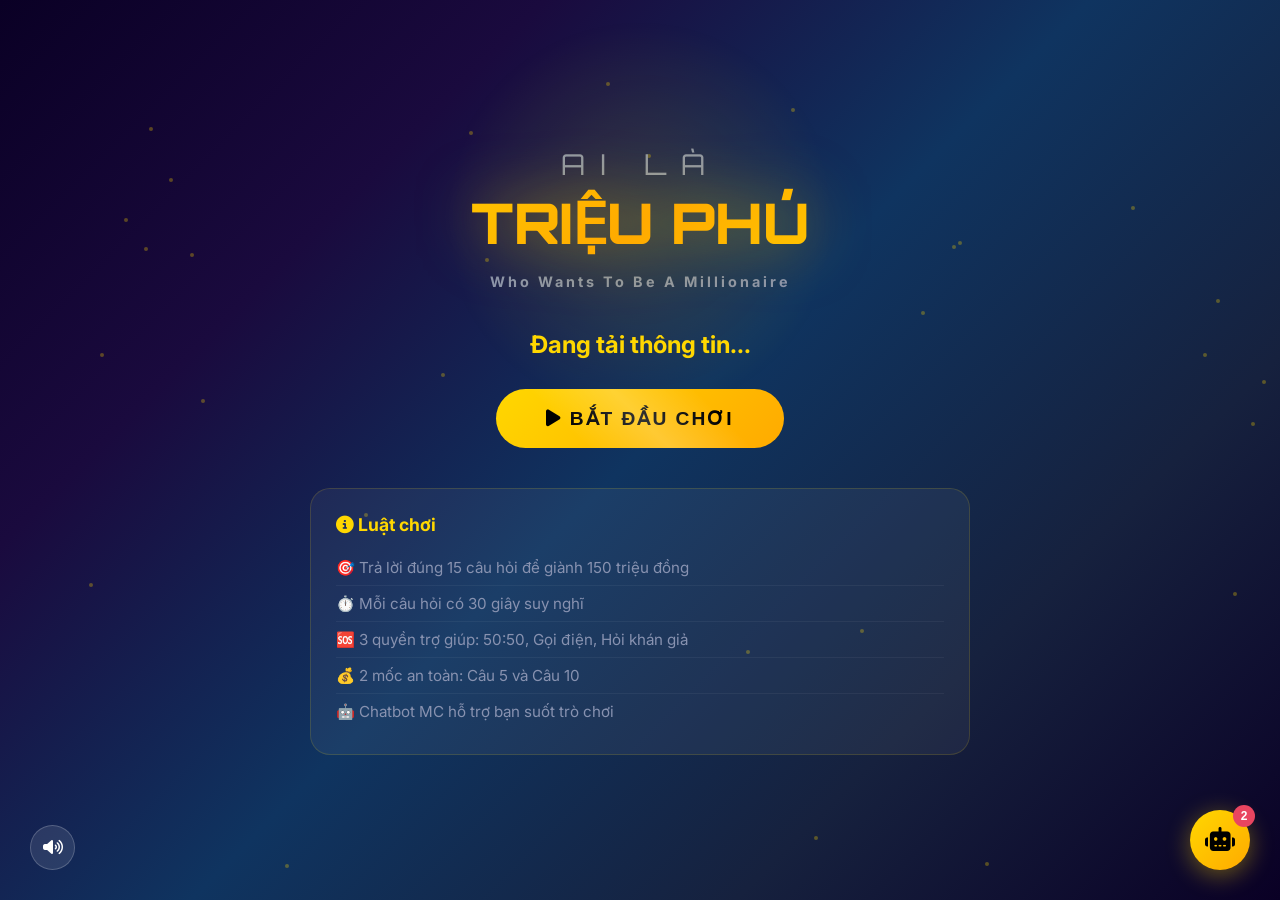
==== templates/index.html @ cd740e98 "update" ====
<!DOCTYPE html>
<html lang="vi">

<head>
    <meta charset="UTF-8">
    <meta name="viewport" content="width=device-width, initial-scale=1.0, user-scalable=no">
    <meta name="description" content="Game Ai Là Triệu Phú - Trò chơi trí tuệ hấp dẫn">
    <meta name="theme-color" content="#1a0a3e">
    <meta name="apple-mobile-web-app-capable" content="yes">
    <meta name="apple-mobile-web-app-status-bar-style" content="black-translucent">
    <title>🎯 Ai Là Triệu Phú</title>
    <link rel="stylesheet" href="/static/css/style.css">
    <link rel="manifest" href="/manifest.json">
    <link
        href="https://fonts.googleapis.com/css2?family=Orbitron:wght@400;700;900&family=Inter:wght@300;400;500;600;700&display=swap"
        rel="stylesheet">
    <link rel="stylesheet" href="https://cdnjs.cloudflare.com/ajax/libs/font-awesome/6.5.1/css/all.min.css">
</head>

<body>
    <!-- MÀN HÌNH CHÀO MỪNG -->
    <div id="welcome-screen" class="screen active">
        <div class="particles" id="particles"></div>
        <div class="welcome-content">
            <div class="logo-container">
                <div class="logo-glow"></div>
                <h1 class="game-title">
                    <span class="title-line">AI LÀ</span>
                    <span class="title-main">TRIỆU PHÚ</span>
                    <span class="title-sub">Who Wants To Be A Millionaire</span>
                </h1>
            </div>
            <div class="player-input">
                <label id="welcome-text" style="font-size: 1.5rem; color: var(--gold); font-weight: bold;">Đang tải thông tin...</label>
                <input type="hidden" id="player-name">
            </div>
            <button id="start-btn" class="btn-primary" onclick="startGame()">
                <i class="fas fa-play"></i> BẮT ĐẦU CHƠI
            </button>
            <div class="rules-preview">
                <h3><i class="fas fa-info-circle"></i> Luật chơi</h3>
                <ul>
                    <li>🎯 Trả lời đúng 15 câu hỏi để giành 150 triệu đồng</li>
                    <li>⏱️ Mỗi câu hỏi có 30 giây suy nghĩ</li>
                    <li>🆘 3 quyền trợ giúp: 50:50, Gọi điện, Hỏi khán giả</li>
                    <li>💰 2 mốc an toàn: Câu 5 và Câu 10</li>
                    <li>🤖 Chatbot MC hỗ trợ bạn suốt trò chơi</li>
                </ul>
            </div>

            <!-- LỊCH SỬ CHƠI -->
            <div id="history-container" class="history-list" style="display:none; margin-top: 20px;">
                <h3 style="color: var(--gold); margin-bottom: 10px; font-size: 1.1rem;"><i class="fas fa-history"></i> Lịch sử chơi gần đây</h3>
                <div class="history-scroll" id="history-items">
                    <!-- Sẽ được điền bằng JS -->
                </div>
            </div>

        </div>
    </div>
    <!-- MÀN HÌNH CHƠI GAME -->
    <div id="game-screen" class="screen">
        <div class="top-bar">
            <div class="player-info" style="gap:15px;">
                <i class="fas fa-user-astronaut"></i>
                <span id="display-name">Người chơi</span>
                <button onclick="doLogout()" title="Đăng xuất" style="background:rgba(233,69,96,0.15);border:1px solid rgba(233,69,96,0.4);color:#ff8a9b;border-radius:20px;padding:5px 12px;cursor:pointer;font-size:0.8em;transition:0.3s;" onmouseover="this.style.background='rgba(233,69,96,0.3)'" onmouseout="this.style.background='rgba(233,69,96,0.15)'">
                    <i class="fas fa-sign-out-alt"></i> Thoát
                </button>
            </div>
            <div class="timer-container">
                <div class="timer-ring">
                    <svg viewBox="0 0 100 100">
                        <circle class="timer-bg" cx="50" cy="50" r="45"></circle>
                        <circle class="timer-progress" id="timer-circle" cx="50" cy="50" r="45"></circle>
                    </svg>
                    <span class="timer-text" id="timer-text">30</span>
                </div>
            </div>
            <div class="current-money"><i class="fas fa-coins"></i><span id="current-prize">0 đ</span></div>
        </div>
        <div class="game-main">
            <div class="question-area">
                <div class="question-header"
                    style="display: flex; justify-content: space-between; align-items: center; margin-bottom: 15px;">
                    <div class="question-number" id="question-number" style="margin-bottom: 0;">Câu hỏi 1/15</div>
                    <button id="translate-btn" onclick="translateQuestion('English')"
                        style="background: rgba(255,255,255,0.1); color: #fff; border: 1px solid #4ecdc4; border-radius: 20px; padding: 5px 12px; cursor: pointer; display: flex; align-items: center; gap: 5px; font-size: 0.9em; transition: 0.3s;"
                        onmouseover="this.style.background='rgba(78,205,196,0.3)'"
                        onmouseout="this.style.background='rgba(255,255,255,0.1)'"><i class="fas fa-language"></i> Dịch
                        T.Anh</button>
                </div>
                <div class="question-box" id="question-box">
                    <p id="question-text">Đang tải...</p>
                </div>
                <div class="answers-grid">
                    <button class="answer-btn" id="answer-0" onclick="selectAnswer(0)"><span
                            class="answer-letter">A</span><span class="answer-text" id="text-0">Đáp án A</span></button>
                    <button class="answer-btn" id="answer-1" onclick="selectAnswer(1)"><span
                            class="answer-letter">B</span><span class="answer-text" id="text-1">Đáp án B</span></button>
                    <button class="answer-btn" id="answer-2" onclick="selectAnswer(2)"><span
                            class="answer-letter">C</span><span class="answer-text" id="text-2">Đáp án C</span></button>
                    <button class="answer-btn" id="answer-3" onclick="selectAnswer(3)"><span
                            class="answer-letter">D</span><span class="answer-text" id="text-3">Đáp án D</span></button>
                </div>
            </div>
            <div class="sidebar">
                <div class="lifelines">
                    <h3><i class="fas fa-life-ring"></i> Trợ giúp</h3>
                    <div class="lifeline-buttons">
                        <button class="lifeline-btn" id="lifeline-5050" onclick="useLifeline('5050')"><i
                                class="fas fa-scissors"></i><span>50:50</span></button>
                        <button class="lifeline-btn" id="lifeline-phone" onclick="useLifeline('phone')"><i
                                class="fas fa-phone"></i><span>Gọi ĐT</span></button>
                        <button class="lifeline-btn" id="lifeline-audience" onclick="useLifeline('audience')"><i
                                class="fas fa-users"></i><span>Khán giả</span></button>
                    </div>
                </div>
                <div class="money-ladder">
                    <h3><i class="fas fa-trophy"></i> Bảng tiền</h3>
                    <ul id="money-list"></ul>
                </div>
                <button class="btn-stop" id="stop-btn" onclick="stopGame()"><i class="fas fa-hand"></i> Dừng cuộc
                    chơi</button>
            </div>
        </div>
    </div>
    <!-- MODAL TRỢ GIÚP -->
    <div class="modal-overlay" id="modal-overlay">
        <div class="modal" id="lifeline-modal">
            <div class="modal-header">
                <h2 id="modal-title">Kết quả trợ giúp</h2><button class="modal-close" onclick="closeModal()"><i
                        class="fas fa-times"></i></button>
            </div>
            <div class="modal-body" id="modal-body"></div>
            <button class="btn-primary modal-ok" onclick="closeModal()"><i class="fas fa-check"></i> Đã hiểu</button>
        </div>
    </div>
    <!-- MÀN HÌNH KẾT QUẢ -->
    <div id="result-screen" class="screen">
        <div class="result-content">
            <div class="result-icon" id="result-icon">🏆</div>
            <h1 class="result-title" id="result-title">Chúc mừng!</h1>
            <div class="result-details">
                <p id="result-message">Bạn đã chiến thắng!</p>
                <div class="result-prize" id="result-prize"><span class="prize-label">Số tiền nhận được:</span><span
                        class="prize-amount" id="prize-amount">0 đ</span></div>
                <div class="result-stats">
                    <div class="stat"><i class="fas fa-check-circle"></i><span id="correct-count">0</span><label>Câu
                            đúng</label></div>
                    <div class="stat"><i class="fas fa-clock"></i><span id="total-time">0s</span><label>Thời
                            gian</label></div>
                </div>
            </div>
            <button class="btn-primary" onclick="resetGame()"><i class="fas fa-redo"></i> Chơi lại</button>
        </div>
    </div>
    <!-- CHATBOT -->
    <button class="chatbot-toggle" id="chatbot-toggle" onclick="toggleChatbot()"><i class="fas fa-robot"></i><span
            class="chat-badge" id="chat-badge" style="display:none">1</span></button>
    <div class="chatbot-window" id="chatbot-window">
        <div class="chatbot-header">
            <div class="chatbot-info">
                <div class="chatbot-avatar">🤖</div>
                <div>
                    <h4>MC Trợ Lý</h4><span class="chatbot-status">Online</span>
                </div>
            </div>
            <button class="chatbot-close" onclick="toggleChatbot()"><i class="fas fa-minus"></i></button>
        </div>
        <div class="chatbot-messages" id="chatbot-messages"></div>
        <div class="chatbot-input">
            <input type="text" id="chat-input" placeholder="Nhắn tin với MC..."
                onkeypress="if(event.key==='Enter') sendChat()">
            <button onclick="sendChat()"><i class="fas fa-paper-plane"></i></button>
        </div>
    </div>
    <button class="sound-toggle" id="sound-toggle" onclick="toggleSound()"><i class="fas fa-volume-up"
            id="sound-icon"></i></button>
    <script src="/static/js/game.js"></script>
    <script>
        // Tự động lấy tên người dùng đã đăng nhập từ session
        fetch('/api/auth/me')
            .then(r => r.json())
            .then(d => {
                if (!d.logged_in) { window.location.href = '/auth'; return; }
                const nameInput = document.getElementById('player-name');
                const welcomeText = document.getElementById('welcome-text');
                if (nameInput && welcomeText) {
                    nameInput.value = d.display_name;
                    welcomeText.innerText = "Chào mừng, " + d.display_name + "!";
                    playerName = d.display_name;
                }
                
                // Lấy lịch sử
                loadHistory();
            });

        async function loadHistory() {
            try {
                const r = await fetch('/api/game/history');
                const d = await r.json();
                if (d.success && d.history && d.history.length > 0) {
                    const container = document.getElementById('history-container');
                    const itemsList = document.getElementById('history-items');
                    container.style.display = 'block';
                    itemsList.innerHTML = d.history.map(h => `
                        <div class="history-item ${h.result}">
                            <div class="h-main">
                                <span class="h-result">${h.result === 'win' ? '🏆 THẮNG' : '❌ THUA'}</span>
                                <span class="h-prize">${h.score.toLocaleString()} đ</span>
                            </div>
                            <div class="h-meta">
                                <span>${h.duration_sec}s</span>
                                <span>${new Date(h.played_at).toLocaleDateString('vi-VN')}</span>
                            </div>
                        </div>
                    `).join('');
                }
            } catch (e) {
                console.error("Lỗi lấy lịch sử:", e);
            }
        }


        // Đăng xuất
        async function doLogout() {
            if (!confirm('Bạn muốn đăng xuất khỏi game?')) return;
            await fetch('/api/auth/logout', { method: 'POST' });
            window.location.href = '/auth';
        }
    </script>
</body>

</html>
---- static/css/style.css ----
/* ==========================================
   AI LÀ TRIỆU PHÚ - GAME SHOW
   File CSS: Quản lý giao diện toàn bộ game
   ========================================== */

/* === BIẾN CSS TOÀN CỤC === */
/* Định nghĩa màu sắc và kích thước dùng lại nhiều lần */
:root {
    /* Màu chính của game */
    --primary: #1a0a3e;          /* Tím đậm - nền chính */
    --primary-light: #2d1b69;    /* Tím nhạt hơn */
    --secondary: #0f3460;        /* Xanh navy */
    --accent: #e94560;           /* Đỏ cam - nhấn mạnh */
    --gold: #ffd700;             /* Vàng gold */
    --gold-dark: #b8860b;        /* Vàng đậm */
    
    /* Màu đáp án */
    --correct: #00c853;          /* Xanh lá - đáp án đúng */
    --wrong: #ff1744;            /* Đỏ - đáp án sai */
    --selected: #2196f3;         /* Xanh dương - đang chọn */
    
    /* Màu nền gradient */
    --bg-gradient: linear-gradient(135deg, #0a0025 0%, #1a0a3e 25%, #0f3460 50%, #16213e 75%, #0a0025 100%);
    
    /* Màu văn bản */
    --text: #ffffff;             /* Trắng */
    --text-dim: #8892b0;          /* Xám nhạt */
    --text-gold: #ffd700;        /* Vàng */
    
    /* Hiệu ứng glow (phát sáng) */
    --glow-blue: 0 0 20px rgba(33, 150, 243, 0.5);
    --glow-gold: 0 0 20px rgba(255, 215, 0, 0.5);
    --glow-green: 0 0 20px rgba(0, 200, 83, 0.5);
    --glow-red: 0 0 20px rgba(255, 23, 68, 0.5);
    
    /* Bo tròn góc */
    --radius: 12px;
    --radius-lg: 20px;
    --radius-full: 50px;
}

/* === RESET MẶC ĐỊNH === */
/* Xóa margin, padding mặc định của trình duyệt */
* {
    margin: 0;
    padding: 0;
    box-sizing: border-box; /* Kích thước tính cả padding + border */
}

/* === BODY - NỀN TRANG === */
body {
    font-family: 'Inter', sans-serif; /* Font chữ chính */
    background: var(--bg-gradient);   /* Nền gradient */
    color: var(--text);                /* Màu chữ trắng */
    min-height: 100vh;                /* Chiều cao tối thiểu = màn hình */
    overflow-x: hidden;               /* Ẩn thanh cuộn ngang */
    position: relative;
}

/* === QUẢN LÝ MÀN HÌNH === */
/* Mỗi "screen" là 1 trang riêng biệt */
.screen {
    display: none;           /* Mặc định ẩn tất cả */
    min-height: 100vh;       /* Chiều cao = màn hình */
    position: relative;
}

/* Chỉ screen có class "active" mới hiện */
.screen.active {
    display: flex;
    flex-direction: column;
    align-items: center;
    justify-content: center;
    animation: fadeIn 0.5s ease; /* Hiệu ứng hiện dần */
}

/* Hiệu ứng "hiện dần" */
@keyframes fadeIn {
    from { opacity: 0; transform: translateY(20px); }
    to { opacity: 1; transform: translateY(0); }
}

/* ==========================================
   MÀN HÌNH CHÀO MỪNG (Welcome Screen)
   ========================================== */

/* Hiệu ứng hạt bay ở nền */
.particles {
    position: fixed;
    top: 0; left: 0;
    width: 100%; height: 100%;
    pointer-events: none; /* Không chặn click */
    z-index: 0;
}

/* Mỗi hạt bay */
.particle {
    position: absolute;
    width: 4px; height: 4px;
    background: var(--gold);
    border-radius: 50%;        /* Hình tròn */
    animation: float 6s infinite ease-in-out;
    opacity: 0.3;
}

/* Hiệu ứng bay lên */
@keyframes float {
    0%, 100% { transform: translateY(0) rotate(0deg); opacity: 0.3; }
    50% { transform: translateY(-100px) rotate(180deg); opacity: 0.8; }
}

/* Nội dung trang chào mừng */
.welcome-content {
    text-align: center;
    position: relative;
    z-index: 1;
    padding: 20px;
    max-width: 700px;
    width: 100%;
}

/* Vùng chứa logo */
.logo-container {
    position: relative;
    margin-bottom: 40px;
}

/* Hiệu ứng phát sáng sau logo */
.logo-glow {
    position: absolute;
    top: 50%; left: 50%;
    transform: translate(-50%, -50%);
    width: 400px; height: 400px;
    background: radial-gradient(circle, rgba(255,215,0,0.15) 0%, transparent 70%);
    border-radius: 50%;
    animation: pulse 3s ease-in-out infinite; /* Nhấp nháy */
    pointer-events: none;
}

/* Hiệu ứng nhấp nháy */
@keyframes pulse {
    0%, 100% { transform: translate(-50%, -50%) scale(1); opacity: 0.5; }
    50% { transform: translate(-50%, -50%) scale(1.2); opacity: 1; }
}

/* Tiêu đề game */
.game-title {
    display: flex;
    flex-direction: column;
    gap: 5px;
}

.title-line {
    font-family: 'Orbitron', sans-serif; /* Font sci-fi */
    font-size: 1.8rem;
    font-weight: 400;
    letter-spacing: 15px;
    color: var(--text-dim);
    text-transform: uppercase;
}

.title-main {
    font-family: 'Orbitron', sans-serif;
    font-size: 3.5rem;
    font-weight: 900;
    /* Chữ gradient vàng */
    background: linear-gradient(135deg, #ffd700, #ffaa00, #ffd700);
    -webkit-background-clip: text;
    -webkit-text-fill-color: transparent;
    background-clip: text;
    /* Hiệu ứng phát sáng chữ */
    filter: drop-shadow(0 0 30px rgba(255,215,0,0.5));
    animation: titleGlow 2s ease-in-out infinite alternate;
}

@keyframes titleGlow {
    from { filter: drop-shadow(0 0 20px rgba(255,215,0,0.3)); }
    to { filter: drop-shadow(0 0 40px rgba(255,215,0,0.7)); }
}

.title-sub {
    font-size: 0.9rem;
    color: var(--text-dim);
    letter-spacing: 3px;
    margin-top: 10px;
}

/* Ô nhập tên */
.player-input {
    margin: 30px 0;
}

.player-input label {
    display: block;
    margin-bottom: 10px;
    font-size: 1.1rem;
    color: var(--text-dim);
}

.player-input input {
    width: 100%;
    max-width: 400px;
    padding: 15px 25px;
    border: 2px solid rgba(255,215,0,0.3);
    border-radius: var(--radius-full);
    background: rgba(255,255,255,0.05);
    color: var(--text);
    font-size: 1.1rem;
    text-align: center;
    outline: none;
    transition: all 0.3s ease;
}

/* Khi click vào ô nhập */
.player-input input:focus {
    border-color: var(--gold);
    box-shadow: var(--glow-gold);
    background: rgba(255,255,255,0.1);
}

/* === NÚT CHÍNH (Primary Button) === */
.btn-primary {
    padding: 18px 50px;
    font-size: 1.2rem;
    font-weight: 700;
    color: #000;
    background: linear-gradient(135deg, var(--gold), #ffaa00);
    border: none;
    border-radius: var(--radius-full);
    cursor: pointer;
    transition: all 0.3s ease;
    text-transform: uppercase;
    letter-spacing: 2px;
    position: relative;
    overflow: hidden;
}

.btn-primary:hover {
    transform: translateY(-3px);     /* Nhấc lên */
    box-shadow: 0 10px 40px rgba(255,215,0,0.4);
}

.btn-primary:active {
    transform: translateY(-1px);    /* Nhấn xuống nhẹ */
}

/* Hiệu ứng sáng lướt qua nút */
.btn-primary::after {
    content: '';
    position: absolute;
    top: -50%; left: -50%;
    width: 200%; height: 200%;
    background: linear-gradient(transparent, rgba(255,255,255,0.2), transparent);
    transform: rotate(45deg);
    animation: shine 3s ease-in-out infinite;
}

@keyframes shine {
    0% { transform: translateX(-100%) rotate(45deg); }
    100% { transform: translateX(100%) rotate(45deg); }
}

/* Hướng dẫn chơi */
.rules-preview {
    margin-top: 40px;
    padding: 25px;
    background: rgba(255,255,255,0.05);
    border-radius: var(--radius-lg);
    border: 1px solid rgba(255,215,0,0.15);
    text-align: left;
}

.rules-preview h3 {
    color: var(--gold);
    margin-bottom: 15px;
    font-size: 1.1rem;
}

.rules-preview ul {
    list-style: none;
}

.rules-preview li {
    padding: 8px 0;
    color: var(--text-dim);
    font-size: 0.95rem;
    border-bottom: 1px solid rgba(255,255,255,0.05);
}

.rules-preview li:last-child {
    border-bottom: none;
}

/* ==========================================
   MÀN HÌNH CHƠI GAME (Game Screen)
   ========================================== */

#game-screen.active {
    justify-content: flex-start;
}

/* === THANH TRÊN CÙNG === */
.top-bar {
    width: 100%;
    padding: 15px 30px;
    display: flex;
    justify-content: space-between;
    align-items: center;
    background: rgba(0,0,0,0.3);
    backdrop-filter: blur(10px);     /* Hiệu ứng mờ nền */
    border-bottom: 1px solid rgba(255,215,0,0.1);
    z-index: 10;
}

/* Thông tin người chơi */
.player-info {
    display: flex;
    align-items: center;
    gap: 10px;
    font-size: 1rem;
    color: var(--gold);
}

.player-info i {
    font-size: 1.4rem;
}

/* === ĐỒNG HỒ ĐẾM NGƯỢC === */
.timer-container {
    position: relative;
}

.timer-ring {
    width: 70px; height: 70px;
    position: relative;
}

.timer-ring svg {
    width: 100%; height: 100%;
    transform: rotate(-90deg);  /* Xoay để bắt đầu từ trên cùng */
}

/* Vòng tròn nền */
.timer-bg {
    fill: none;
    stroke: rgba(255,255,255,0.1);
    stroke-width: 4;
}

/* Vòng tròn đếm ngược - sẽ được điều khiển bằng JS */
.timer-progress {
    fill: none;
    stroke: var(--gold);
    stroke-width: 4;
    stroke-linecap: round;
    /* Tổng chu vi = 2 * PI * r = 2 * 3.14 * 45 ≈ 283 */
    stroke-dasharray: 283;
    stroke-dashoffset: 0;
    transition: stroke-dashoffset 1s linear, stroke 0.3s;
}

/* Đổi màu khi sắp hết giờ */
.timer-progress.warning {
    stroke: #ff9800;   /* Cam */
}

.timer-progress.danger {
    stroke: var(--wrong); /* Đỏ */
    animation: timerPulse 0.5s ease-in-out infinite;
}

@keyframes timerPulse {
    0%, 100% { opacity: 1; }
    50% { opacity: 0.5; }
}

/* Số giây hiển thị ở giữa vòng tròn */
.timer-text {
    position: absolute;
    top: 50%; left: 50%;
    transform: translate(-50%, -50%);
    font-family: 'Orbitron', sans-serif;
    font-size: 1.3rem;
    font-weight: 700;
    color: var(--text);
}

/* Tiền hiện tại */
.current-money {
    display: flex;
    align-items: center;
    gap: 8px;
    font-size: 1.1rem;
    font-weight: 700;
    color: var(--gold);
    padding: 8px 20px;
    background: rgba(255,215,0,0.1);
    border-radius: var(--radius-full);
    border: 1px solid rgba(255,215,0,0.3);
}

/* === PHẦN CHÍNH GAME === */
.game-main {
    display: flex;
    width: 100%;
    flex: 1;
    padding: 20px;
    gap: 20px;
    max-width: 1400px;
    margin: 0 auto;
}

/* === VÙNG CÂU HỎI === */
.question-area {
    flex: 1;
    display: flex;
    flex-direction: column;
    gap: 20px;
}

/* Số câu hỏi */
.question-number {
    text-align: center;
    font-family: 'Orbitron', sans-serif;
    font-size: 1rem;
    color: var(--gold);
    letter-spacing: 3px;
    text-transform: uppercase;
}

/* Hộp câu hỏi - Hình lục giác kéo dài */
.question-box {
    background: linear-gradient(135deg, rgba(26,10,62,0.9), rgba(15,52,96,0.9));
    border: 2px solid rgba(255,215,0,0.3);
    border-radius: var(--radius-lg);
    padding: 30px 40px;
    text-align: center;
    position: relative;
    overflow: hidden;
    min-height: 120px;
    display: flex;
    align-items: center;
    justify-content: center;
}

/* Đường sáng ở viền */
.question-box::before {
    content: '';
    position: absolute;
    top: 0; left: 0;
    width: 100%; height: 100%;
    background: linear-gradient(90deg, transparent, rgba(255,215,0,0.05), transparent);
    animation: scanLine 3s linear infinite;
}

@keyframes scanLine {
    0% { transform: translateX(-100%); }
    100% { transform: translateX(100%); }
}

#question-text {
    font-size: 1.3rem;
    line-height: 1.6;
    font-weight: 500;
    z-index: 1;
    position: relative;
}

/* === LƯỚI ĐÁP ÁN (2x2) === */
.answers-grid {
    display: grid;
    grid-template-columns: 1fr 1fr; /* 2 cột bằng nhau */
    gap: 15px;
    margin-top: 10px;
}

/* Mỗi nút đáp án */
.answer-btn {
    display: flex;
    align-items: center;
    gap: 15px;
    padding: 18px 25px;
    border: 2px solid rgba(255,255,255,0.15);
    border-radius: var(--radius);
    background: linear-gradient(135deg, rgba(26,10,62,0.8), rgba(15,52,96,0.6));
    color: var(--text);
    font-size: 1.05rem;
    cursor: pointer;
    transition: all 0.3s ease;
    position: relative;
    overflow: hidden;
    text-align: left;
}

/* Khi hover = di chuột lên */
.answer-btn:hover:not(.disabled):not(.correct):not(.wrong):not(.selected) {
    border-color: var(--gold);
    background: linear-gradient(135deg, rgba(255,215,0,0.1), rgba(255,170,0,0.05));
    transform: translateX(5px);  /* Nhích sang phải */
    box-shadow: var(--glow-gold);
}

/* Chữ cái đáp án (A, B, C, D) */
.answer-letter {
    width: 40px; height: 40px;
    display: flex;
    align-items: center;
    justify-content: center;
    background: linear-gradient(135deg, var(--gold), var(--gold-dark));
    color: #000;
    font-weight: 900;
    font-size: 1.1rem;
    border-radius: 50%;         /* Hình tròn */
    flex-shrink: 0;
}

.answer-text {
    flex: 1;
}

/* Đáp án đang được chọn (xanh dương) */
.answer-btn.selected {
    border-color: var(--selected);
    background: linear-gradient(135deg, rgba(33,150,243,0.3), rgba(33,150,243,0.1));
    box-shadow: var(--glow-blue);
    animation: selectedPulse 1s ease-in-out infinite;
}

@keyframes selectedPulse {
    0%, 100% { box-shadow: 0 0 20px rgba(33,150,243,0.3); }
    50% { box-shadow: 0 0 40px rgba(33,150,243,0.6); }
}

/* Đáp án đúng (xanh lá) */
.answer-btn.correct {
    border-color: var(--correct);
    background: linear-gradient(135deg, rgba(0,200,83,0.3), rgba(0,200,83,0.1));
    box-shadow: var(--glow-green);
    animation: correctFlash 0.5s ease-in-out 3;
}

@keyframes correctFlash {
    0%, 100% { opacity: 1; }
    50% { opacity: 0.7; }
}

/* Đáp án sai (đỏ) */
.answer-btn.wrong {
    border-color: var(--wrong);
    background: linear-gradient(135deg, rgba(255,23,68,0.3), rgba(255,23,68,0.1));
    box-shadow: var(--glow-red);
}

/* Đáp án bị vô hiệu hóa (50:50) */
.answer-btn.disabled {
    opacity: 0.2;
    cursor: not-allowed;
    pointer-events: none;
}

/* === THANH BÊN (Sidebar) === */
.sidebar {
    width: 280px;
    display: flex;
    flex-direction: column;
    gap: 15px;
    flex-shrink: 0;
}

/* Quyền trợ giúp */
.lifelines h3, .money-ladder h3 {
    color: var(--gold);
    font-size: 0.95rem;
    margin-bottom: 10px;
    display: flex;
    align-items: center;
    gap: 8px;
}

.lifeline-buttons {
    display: flex;
    gap: 8px;
}

/* Mỗi nút trợ giúp */
.lifeline-btn {
    flex: 1;
    padding: 12px 8px;
    border: 2px solid rgba(255,215,0,0.3);
    border-radius: var(--radius);
    background: rgba(255,215,0,0.05);
    color: var(--gold);
    cursor: pointer;
    transition: all 0.3s ease;
    display: flex;
    flex-direction: column;
    align-items: center;
    gap: 5px;
    font-size: 0.75rem;
}

.lifeline-btn i {
    font-size: 1.3rem;
}

.lifeline-btn:hover:not(.used) {
    background: rgba(255,215,0,0.15);
    transform: translateY(-2px);
    box-shadow: var(--glow-gold);
}

/* Khi đã dùng trợ giúp */
.lifeline-btn.used {
    opacity: 0.3;
    cursor: not-allowed;
    border-color: rgba(255,255,255,0.1);
    color: var(--text-dim);
    text-decoration: line-through;
}

/* === BẢNG TIỀN THƯỞNG === */
.money-ladder {
    background: rgba(0,0,0,0.3);
    border-radius: var(--radius);
    padding: 15px;
    border: 1px solid rgba(255,215,0,0.1);
    flex: 1;
    overflow-y: auto;
}

.money-ladder ul {
    list-style: none;
    display: flex;
    flex-direction: column-reverse; /* Đảo ngược, tiền ít ở dưới */
}

.money-ladder li {
    padding: 6px 12px;
    display: flex;
    justify-content: space-between;
    border-radius: 6px;
    font-size: 0.85rem;
    transition: all 0.3s ease;
    color: var(--text-dim);
}

/* Câu hỏi hiện tại - đang chơi */
.money-ladder li.current {
    background: linear-gradient(90deg, rgba(255,215,0,0.2), transparent);
    color: var(--gold);
    font-weight: 700;
    border: 1px solid rgba(255,215,0,0.3);
    animation: currentPulse 2s ease-in-out infinite;
}

@keyframes currentPulse {
    0%, 100% { box-shadow: 0 0 10px rgba(255,215,0,0.1); }
    50% { box-shadow: 0 0 20px rgba(255,215,0,0.3); }
}

/* Câu hỏi đã trả lời đúng */
.money-ladder li.passed {
    color: var(--correct);
    opacity: 0.7;
}

/* Mốc an toàn (câu 5 và câu 10) */
.money-ladder li.milestone {
    color: var(--gold);
    font-weight: 600;
    border-left: 3px solid var(--gold);
}

.money-ladder li .level-num {
    font-weight: 600;
    min-width: 35px;
}

/* Nút dừng cuộc chơi */
.btn-stop {
    padding: 12px;
    border: 2px solid rgba(233,69,96,0.5);
    border-radius: var(--radius);
    background: rgba(233,69,96,0.1);
    color: var(--accent);
    font-size: 0.95rem;
    font-weight: 600;
    cursor: pointer;
    transition: all 0.3s ease;
}

.btn-stop:hover {
    background: rgba(233,69,96,0.2);
    box-shadow: 0 0 20px rgba(233,69,96,0.3);
}

/* ==========================================
   MODAL - POPUP TRỢ GIÚP
   ========================================== */

/* Lớp phủ mờ nền */
.modal-overlay {
    display: none;
    position: fixed;
    top: 0; left: 0;
    width: 100%; height: 100%;
    background: rgba(0,0,0,0.7);
    backdrop-filter: blur(5px);
    z-index: 1000;
    justify-content: center;
    align-items: center;
}

.modal-overlay.active {
    display: flex;
    animation: fadeIn 0.3s ease;
}

/* Hộp modal */
.modal {
    background: linear-gradient(135deg, #1a0a3e, #0f3460);
    border: 2px solid rgba(255,215,0,0.3);
    border-radius: var(--radius-lg);
    padding: 30px;
    max-width: 500px;
    width: 90%;
    animation: modalSlide 0.3s ease;
}

@keyframes modalSlide {
    from { transform: translateY(-50px); opacity: 0; }
    to { transform: translateY(0); opacity: 1; }
}

.modal-header {
    display: flex;
    justify-content: space-between;
    align-items: center;
    margin-bottom: 20px;
}

.modal-header h2 {
    color: var(--gold);
    font-size: 1.2rem;
}

.modal-close {
    background: none;
    border: none;
    color: var(--text-dim);
    font-size: 1.3rem;
    cursor: pointer;
    transition: color 0.3s;
}

.modal-close:hover {
    color: var(--text);
}

.modal-body {
    margin-bottom: 20px;
    line-height: 1.6;
}

.modal-ok {
    width: 100%;
    padding: 12px;
}

/* === Biểu đồ khán giả (trong modal) === */
.audience-chart {
    display: flex;
    justify-content: center;
    align-items: flex-end;
    gap: 20px;
    height: 200px;
    padding: 20px 0;
}

.audience-bar {
    display: flex;
    flex-direction: column;
    align-items: center;
    gap: 8px;
    width: 60px;
}

/* Thanh biểu đồ */
.bar {
    width: 100%;
    border-radius: 8px 8px 0 0;
    background: linear-gradient(to top, rgba(255,215,0,0.3), rgba(255,215,0,0.7));
    transition: height 1s ease;
    position: relative;
}

/* Phần trăm trên đầu thanh */
.bar-percent {
    position: absolute;
    top: -25px;
    left: 50%;
    transform: translateX(-50%);
    font-weight: 700;
    color: var(--gold);
    font-size: 0.9rem;
}

/* Nhãn A, B, C, D bên dưới */
.bar-label {
    font-weight: 700;
    color: var(--text-dim);
    font-size: 0.9rem;
}

/* Kết quả gọi điện thoại */
.phone-result {
    text-align: center;
    padding: 20px;
}

.phone-result .phone-icon {
    font-size: 3rem;
    margin-bottom: 15px;
    animation: phoneRing 0.5s ease-in-out 3;
}

@keyframes phoneRing {
    0%, 100% { transform: rotate(0); }
    25% { transform: rotate(15deg); }
    75% { transform: rotate(-15deg); }
}

.phone-result .phone-text {
    font-size: 1.1rem;
    line-height: 1.8;
    color: var(--text-dim);
}

.phone-result .phone-answer {
    color: var(--gold);
    font-weight: 700;
    font-size: 1.3rem;
    margin-top: 10px;
}

/* ==========================================
   MÀN HÌNH KẾT QUẢ
   ========================================== */

.result-content {
    text-align: center;
    padding: 40px 20px;
    max-width: 600px;
}

.result-icon {
    font-size: 5rem;
    margin-bottom: 20px;
    animation: bounce 1s ease-in-out infinite;
}

@keyframes bounce {
    0%, 100% { transform: translateY(0); }
    50% { transform: translateY(-20px); }
}

.result-title {
    font-family: 'Orbitron', sans-serif;
    font-size: 2.5rem;
    margin-bottom: 20px;
    background: linear-gradient(135deg, var(--gold), #ffaa00);
    -webkit-background-clip: text;
    -webkit-text-fill-color: transparent;
    background-clip: text;
}

.result-details {
    margin: 30px 0;
}

#result-message {
    font-size: 1.1rem;
    color: var(--text-dim);
    margin-bottom: 20px;
}

.result-prize {
    background: rgba(255,215,0,0.1);
    border: 2px solid rgba(255,215,0,0.3);
    border-radius: var(--radius-lg);
    padding: 20px;
    margin: 20px 0;
}

.prize-label {
    font-size: 0.9rem;
    color: var(--text-dim);
    display: block;
    margin-bottom: 10px;
}

.prize-amount {
    font-family: 'Orbitron', sans-serif;
    font-size: 2rem;
    font-weight: 900;
    color: var(--gold);
}

.result-stats {
    display: flex;
    justify-content: center;
    gap: 40px;
    margin-top: 20px;
}

.stat {
    display: flex;
    flex-direction: column;
    align-items: center;
    gap: 5px;
}

.stat i {
    font-size: 1.5rem;
    color: var(--gold);
}

.stat span {
    font-size: 1.8rem;
    font-weight: 700;
    font-family: 'Orbitron', sans-serif;
}

.stat label {
    font-size: 0.85rem;
    color: var(--text-dim);
}

/* ==========================================
   CHATBOT
   ========================================== */

/* Nút mở chatbot */
.chatbot-toggle {
    position: fixed;
    bottom: 30px; right: 30px;
    width: 60px; height: 60px;
    border-radius: 50%;
    background: linear-gradient(135deg, var(--gold), #ffaa00);
    border: none;
    color: #000;
    font-size: 1.5rem;
    cursor: pointer;
    z-index: 999;
    transition: all 0.3s ease;
    box-shadow: 0 5px 25px rgba(255,215,0,0.4);
}

.chatbot-toggle:hover {
    transform: scale(1.1);
    box-shadow: 0 8px 35px rgba(255,215,0,0.6);
}

/* Huy hiệu thông báo */
.chat-badge {
    position: absolute;
    top: -5px; right: -5px;
    width: 22px; height: 22px;
    background: var(--accent);
    border-radius: 50%;
    font-size: 0.75rem;
    font-weight: 700;
    display: flex;
    align-items: center;
    justify-content: center;
    color: white;
    animation: badgePulse 1s ease-in-out infinite;
}

@keyframes badgePulse {
    0%, 100% { transform: scale(1); }
    50% { transform: scale(1.2); }
}

/* Cửa sổ chatbot */
.chatbot-window {
    position: fixed;
    bottom: 100px; right: 30px;
    width: 380px;
    height: 500px;
    background: linear-gradient(180deg, #1a0a3e, #0a0025);
    border: 1px solid rgba(255,215,0,0.2);
    border-radius: var(--radius-lg);
    display: none;              /* Mặc định ẩn */
    flex-direction: column;
    z-index: 1000;
    overflow: hidden;
    box-shadow: 0 20px 60px rgba(0,0,0,0.5);
    animation: chatSlide 0.3s ease;
}

@keyframes chatSlide {
    from { transform: translateY(20px); opacity: 0; }
    to { transform: translateY(0); opacity: 1; }
}

.chatbot-window.active {
    display: flex;
}

/* Header chatbot */
.chatbot-header {
    padding: 15px 20px;
    background: rgba(255,215,0,0.1);
    border-bottom: 1px solid rgba(255,215,0,0.15);
    display: flex;
    justify-content: space-between;
    align-items: center;
}

.chatbot-info {
    display: flex;
    align-items: center;
    gap: 10px;
}

.chatbot-avatar {
    font-size: 1.8rem;
}

.chatbot-info h4 {
    color: var(--gold);
    font-size: 0.95rem;
}

.chatbot-status {
    font-size: 0.75rem;
    color: var(--correct);
}

.chatbot-close {
    background: none;
    border: none;
    color: var(--text-dim);
    font-size: 1.2rem;
    cursor: pointer;
}

/* Vùng tin nhắn */
.chatbot-messages {
    flex: 1;
    overflow-y: auto;
    padding: 15px;
    display: flex;
    flex-direction: column;
    gap: 10px;
}

/* Mỗi tin nhắn */
.chat-message {
    max-width: 85%;
    padding: 10px 15px;
    border-radius: 15px;
    font-size: 0.9rem;
    line-height: 1.5;
    animation: messageIn 0.3s ease;
}

@keyframes messageIn {
    from { transform: translateY(10px); opacity: 0; }
    to { transform: translateY(0); opacity: 1; }
}

/* Tin nhắn từ bot */
.chat-message.bot {
    background: rgba(255,215,0,0.1);
    border: 1px solid rgba(255,215,0,0.15);
    color: var(--text);
    align-self: flex-start;
    border-bottom-left-radius: 5px;
}

/* Tin nhắn từ người chơi */
.chat-message.user {
    background: linear-gradient(135deg, rgba(33,150,243,0.3), rgba(33,150,243,0.15));
    border: 1px solid rgba(33,150,243,0.2);
    color: var(--text);
    align-self: flex-end;
    border-bottom-right-radius: 5px;
}

/* Hiệu ứng đang gõ */
.typing-indicator {
    display: flex;
    gap: 4px;
    padding: 12px 18px;
    align-self: flex-start;
}

.typing-indicator span {
    width: 8px; height: 8px;
    background: var(--gold);
    border-radius: 50%;
    animation: typingDot 1.4s ease-in-out infinite;
}

.typing-indicator span:nth-child(2) { animation-delay: 0.2s; }
.typing-indicator span:nth-child(3) { animation-delay: 0.4s; }

@keyframes typingDot {
    0%, 100% { transform: translateY(0); opacity: 0.3; }
    50% { transform: translateY(-5px); opacity: 1; }
}

/* Vùng nhập tin nhắn */
.chatbot-input {
    padding: 12px 15px;
    display: flex;
    gap: 10px;
    border-top: 1px solid rgba(255,215,0,0.1);
    background: rgba(0,0,0,0.2);
}

.chatbot-input input {
    flex: 1;
    padding: 10px 15px;
    border: 1px solid rgba(255,215,0,0.2);
    border-radius: var(--radius-full);
    background: rgba(255,255,255,0.05);
    color: var(--text);
    font-size: 0.9rem;
    outline: none;
    transition: border-color 0.3s;
}

.chatbot-input input:focus {
    border-color: var(--gold);
}

.chatbot-input button {
    width: 40px; height: 40px;
    border-radius: 50%;
    background: linear-gradient(135deg, var(--gold), #ffaa00);
    border: none;
    color: #000;
    font-size: 0.9rem;
    cursor: pointer;
    transition: transform 0.3s;
}

.chatbot-input button:hover {
    transform: scale(1.1);
}

/* ==========================================
   NÚT ÂM THANH
   ========================================== */

.sound-toggle {
    position: fixed;
    bottom: 30px; left: 30px;
    width: 45px; height: 45px;
    border-radius: 50%;
    background: rgba(255,255,255,0.1);
    border: 1px solid rgba(255,255,255,0.2);
    color: var(--text);
    font-size: 1rem;
    cursor: pointer;
    z-index: 999;
    transition: all 0.3s ease;
}

.sound-toggle:hover {
    background: rgba(255,255,255,0.2);
}

/* ==========================================
   THANH CUỘN TÙY CHỈNH
   ========================================== */

::-webkit-scrollbar {
    width: 6px;
}

::-webkit-scrollbar-track {
    background: transparent;
}

::-webkit-scrollbar-thumb {
    background: rgba(255,215,0,0.3);
    border-radius: 3px;
}

::-webkit-scrollbar-thumb:hover {
    background: rgba(255,215,0,0.5);
}

/* ==========================================
   RESPONSIVE - THIẾT BỊ DI ĐỘNG
   ========================================== */

/* Màn hình nhỏ hơn 900px */
@media (max-width: 900px) {
    .game-main {
        flex-direction: column;
    }
    
    .sidebar {
        width: 100%;
        flex-direction: row;
        flex-wrap: wrap;
    }
    
    .lifelines {
        width: 100%;
    }
    
    .money-ladder {
        flex: 1;
        min-width: 200px;
    }
    
    .btn-stop {
        flex: 1;
        min-width: 200px;
    }
}

/* Màn hình nhỏ hơn 600px */
@media (max-width: 600px) {
    .title-main {
        font-size: 2rem;
    }
    
    .title-line {
        font-size: 1.2rem;
        letter-spacing: 8px;
    }
    
    .answers-grid {
        grid-template-columns: 1fr; /* 1 cột */
    }
    
    .answer-btn {
        padding: 14px 18px;
        font-size: 0.95rem;
    }
    
    .top-bar {
        padding: 10px 15px;
        flex-wrap: wrap;
        gap: 10px;
        justify-content: center;
    }
    
    .chatbot-window {
        width: calc(100% - 20px);
        right: 10px;
        bottom: 80px;
        height: 400px;
    }
    
    #question-text {
        font-size: 1.1rem;
    }
    
    .question-box {
        padding: 20px;
    }
}

/* ==========================================
   Hiệu ứng confetti (pháo giấy)
   ========================================== */
.confetti-piece {
    position: fixed;
    width: 10px;
    height: 10px;
    z-index: 9999;
    animation: confettiFall 3s ease-in-out forwards;
}

@keyframes confettiFall {
    0% {
        transform: translateY(-100vh) rotate(0deg);
        opacity: 1;
    }
    100% {
        transform: translateY(100vh) rotate(720deg);
        opacity: 0;
    }
}

/* ==========================================
   50:50 Result Display
   ========================================== */
.fifty-result {
    text-align: center;
    padding: 20px;
}

.fifty-result .fifty-icon {
    font-size: 3rem;
    margin-bottom: 15px;
}

.fifty-result .fifty-text {
    font-size: 1.05rem;
    color: var(--text-dim);
    line-height: 1.6;
}

.fifty-removed {
    margin-top: 15px;
    display: flex;
    justify-content: center;
    gap: 15px;
}

.fifty-removed .removed-answer {
    padding: 8px 20px;
    background: rgba(255,23,68,0.15);
    border: 1px solid rgba(255,23,68,0.3);
    border-radius: var(--radius);
    color: var(--wrong);
    text-decoration: line-through;
    font-weight: 600;
}

/* === LỊCH SỬ CHƠI === */
.history-list {
    background: rgba(255, 255, 255, 0.05);
    border-radius: var(--radius-lg);
    padding: 20px;
    border: 1px solid rgba(255, 215, 0, 0.1);
    max-height: 300px;
    overflow: hidden;
    display: flex;
    flex-direction: column;
}

.history-scroll {
    overflow-y: auto;
    display: flex;
    flex-direction: column;
    gap: 10px;
    padding-right: 5px;
}

.history-item {
    background: rgba(0, 0, 0, 0.3);
    border-radius: var(--radius);
    padding: 12px 15px;
    display: flex;
    justify-content: space-between;
    align-items: center;
    border-left: 4px solid #888;
    transition: 0.3s;
}

.history-item:hover {
    background: rgba(255, 255, 255, 0.08);
}

.history-item.win {
    border-left-color: var(--correct);
}

.history-item.loss {
    border-left-color: var(--wrong);
}

.h-main {
    display: flex;
    flex-direction: column;
    gap: 4px;
    text-align: left;
}

.h-result {
    font-size: 0.85rem;
    font-weight: 700;
    letter-spacing: 1px;
}

.history-item.win .h-result { color: var(--correct); }
.history-item.loss .h-result { color: var(--wrong); }

.h-prize {
    font-size: 1.1rem;
    color: var(--gold);
    font-weight: 600;
}

.h-meta {
    text-align: right;
    display: flex;
    flex-direction: column;
    gap: 4px;
    font-size: 0.8rem;
    color: var(--text-dim);
}
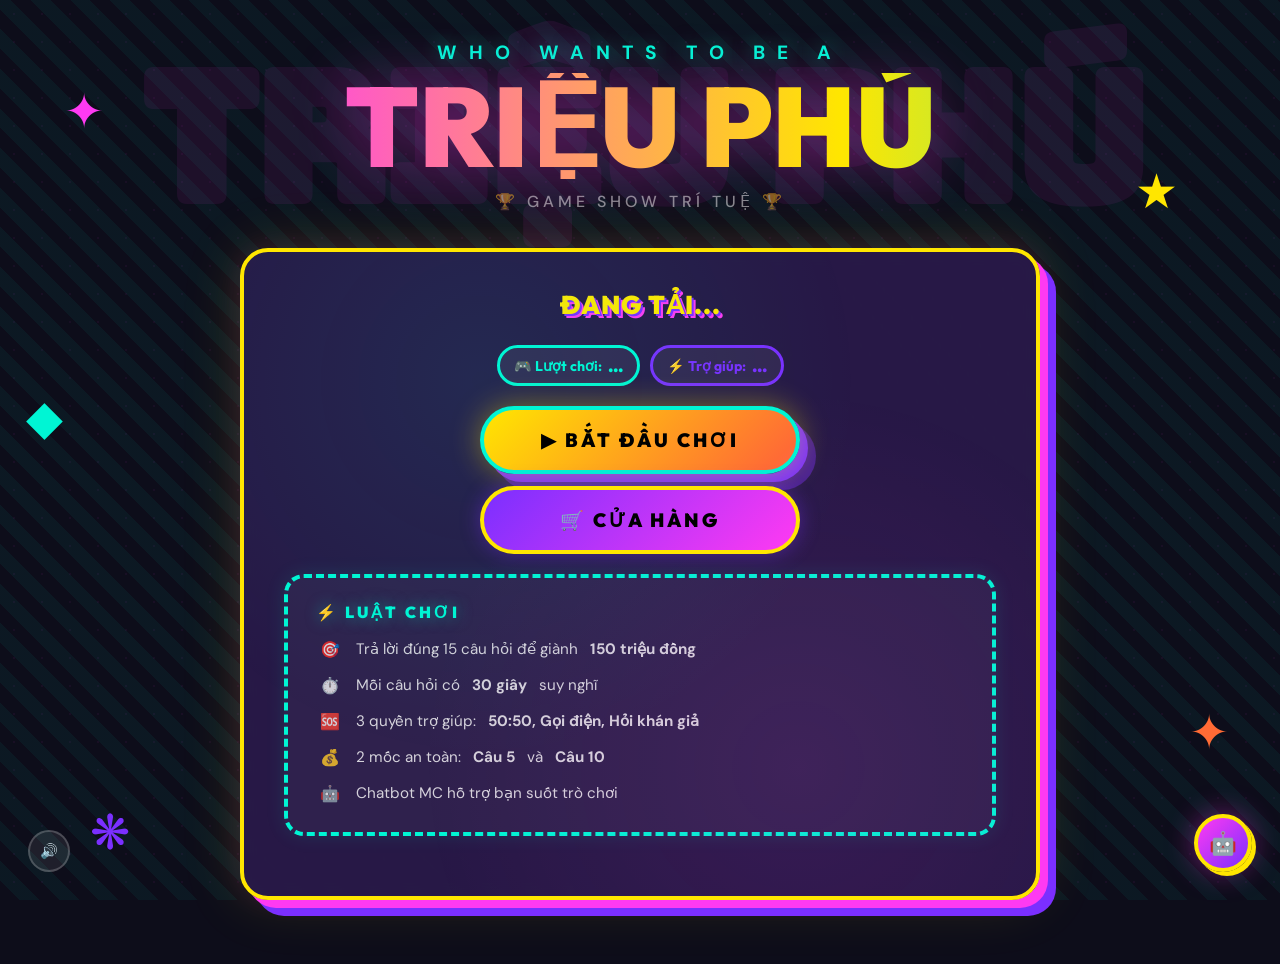
==== commit 774c2a67: "The first game" ====
--- a/templates/index.html
+++ b/templates/index.html
@@ -1,235 +1,1901 @@
 <!DOCTYPE html>
 <html lang="vi">
-
 <head>
-    <meta charset="UTF-8">
-    <meta name="viewport" content="width=device-width, initial-scale=1.0, user-scalable=no">
-    <meta name="description" content="Game Ai Là Triệu Phú - Trò chơi trí tuệ hấp dẫn">
-    <meta name="theme-color" content="#1a0a3e">
-    <meta name="apple-mobile-web-app-capable" content="yes">
-    <meta name="apple-mobile-web-app-status-bar-style" content="black-translucent">
-    <title>🎯 Ai Là Triệu Phú</title>
-    <link rel="stylesheet" href="/static/css/style.css">
-    <link rel="manifest" href="/manifest.json">
-    <link
-        href="https://fonts.googleapis.com/css2?family=Orbitron:wght@400;700;900&family=Inter:wght@300;400;500;600;700&display=swap"
-        rel="stylesheet">
-    <link rel="stylesheet" href="https://cdnjs.cloudflare.com/ajax/libs/font-awesome/6.5.1/css/all.min.css">
+<meta charset="UTF-8">
+<meta name="viewport" content="width=device-width, initial-scale=1.0, user-scalable=no">
+<meta name="theme-color" content="#0D0D1A">
+<meta name="apple-mobile-web-app-capable" content="yes">
+<title>🎯 Ai Là Triệu Phú</title>
+<link rel="preconnect" href="https://fonts.googleapis.com">
+<link href="https://fonts.googleapis.com/css2?family=Outfit:wght@400;700;900&family=DM+Sans:wght@400;500;700&family=Bungee&display=swap" rel="stylesheet">
+<link rel="manifest" href="/manifest.json">
+<style>
+:root {
+  --bg: #0D0D1A;
+  --fg: #FFFFFF;
+  --muted: #2D1B4E;
+  --accent: #FF3AF2;
+  --cyan: #00F5D4;
+  --yellow: #FFE600;
+  --orange: #FF6B35;
+  --purple: #7B2FFF;
+  --correct: #00F5D4;
+  --wrong: #FF3AF2;
+  --selected: #FFE600;
+}
+
+*{margin:0;padding:0;box-sizing:border-box;}
+
+body{
+  font-family:'DM Sans',sans-serif;
+  background:var(--bg);
+  color:var(--fg);
+  min-height:100vh;
+  overflow-x:hidden;
+  position:relative;
+}
+
+/* ── GLOBAL PATTERNS ── */
+body::before{
+  content:'';
+  position:fixed;inset:0;
+  background-image:radial-gradient(circle,rgba(255,58,242,0.8) 1px,transparent 1px);
+  background-size:28px 28px;
+  opacity:.06;
+  pointer-events:none;
+  z-index:0;
+}
+body::after{
+  content:'';
+  position:fixed;inset:0;
+  background-image:repeating-linear-gradient(45deg,transparent,transparent 14px,rgba(0,245,212,.05) 14px,rgba(0,245,212,.05) 28px);
+  pointer-events:none;
+  z-index:0;
+}
+
+/* ── SCREENS ── */
+.screen{display:none;min-height:100vh;position:relative;z-index:1;}
+.screen.active{display:flex;flex-direction:column;align-items:center;justify-content:center;animation:screenIn .5s cubic-bezier(.68,-.55,.265,1.55);}
+/* Shop screen overrides — top-aligned + scrollable */
+#shop-screen.active{justify-content:flex-start;overflow-y:auto;}
+@keyframes screenIn{from{opacity:0;transform:scale(.95) translateY(30px)}to{opacity:1;transform:scale(1) translateY(0)}}
+
+/* ═══════════════════════════════════
+   WELCOME SCREEN
+═══════════════════════════════════ */
+#welcome-screen{justify-content:flex-start;padding:40px 20px;}
+
+.welcome-inner{
+  width:100%;max-width:800px;
+  text-align:center;
+  position:relative;
+}
+
+/* BIG BG TEXT */
+.bg-text{
+  position:absolute;
+  font-family:'Bungee',cursive;
+  font-size:clamp(80px,18vw,180px);
+  font-weight:900;
+  color:rgba(255,58,242,.07);
+  top:-20px;left:50%;
+  transform:translateX(-50%);
+  white-space:nowrap;
+  pointer-events:none;
+  z-index:0;
+  letter-spacing:-5px;
+}
+
+/* TITLE */
+.logo-wrap{position:relative;z-index:1;margin-bottom:36px;}
+
+.title-who{
+  display:block;
+  font-family:'DM Sans',sans-serif;
+  font-size:clamp(.9rem,2.5vw,1.2rem);
+  font-weight:700;
+  letter-spacing:12px;
+  color:var(--cyan);
+  text-transform:uppercase;
+  margin-bottom:8px;
+  text-shadow:0 0 20px rgba(0,245,212,.5);
+}
+
+.title-main{
+  display:block;
+  font-family:'Outfit',sans-serif;
+  font-size:clamp(2.8rem,9vw,7rem);
+  font-weight:900;
+  line-height:.95;
+  text-transform:uppercase;
+  background:linear-gradient(90deg,#FF3AF2,#FFE600,#00F5D4,#FF6B35,#FF3AF2);
+  background-size:300%;
+  -webkit-background-clip:text;
+  -webkit-text-fill-color:transparent;
+  background-clip:text;
+  animation:gradShift 4s ease infinite;
+  text-shadow:none;
+  filter:drop-shadow(0 0 30px rgba(255,58,242,.4));
+}
+@keyframes gradShift{0%{background-position:0% 50%}50%{background-position:100% 50%}100%{background-position:0% 50%}}
+
+.title-sub{
+  display:block;
+  font-family:'DM Sans',sans-serif;
+  font-size:clamp(.75rem,2vw,1rem);
+  font-weight:500;
+  color:rgba(255,255,255,.5);
+  letter-spacing:4px;
+  margin-top:12px;
+  text-transform:uppercase;
+}
+
+/* FLOATING DECORATIONS */
+.deco{
+  position:absolute;
+  pointer-events:none;
+  z-index:0;
+}
+.deco-star{font-size:clamp(24px,5vw,48px);animation:floatDeco 6s ease-in-out infinite;}
+.deco-star:nth-child(2){animation-delay:1s;animation-duration:5s;}
+.deco-star:nth-child(3){animation-delay:2s;animation-duration:7s;}
+.deco-star:nth-child(4){animation-delay:.5s;}
+.deco-star:nth-child(5){animation-delay:3s;animation-duration:8s;}
+@keyframes floatDeco{0%,100%{transform:translateY(0) rotate(0deg)}50%{transform:translateY(-20px) rotate(15deg)}}
+
+/* WELCOME BOX */
+.welcome-box{
+  position:relative;z-index:1;
+  background:rgba(45,27,78,.85);
+  border:4px solid var(--yellow);
+  border-radius:28px;
+  padding:36px 40px;
+  box-shadow:8px 8px 0 var(--accent),16px 16px 0 var(--purple),
+             0 0 60px rgba(255,230,0,.15),0 0 30px rgba(255,58,242,.1);
+  margin-bottom:24px;
+  backdrop-filter:blur(10px);
+}
+.welcome-box::before{
+  content:'';
+  position:absolute;inset:0;border-radius:24px;
+  background-image:radial-gradient(circle at 30% 20%,rgba(0,245,212,.08) 0%,transparent 50%),
+                    radial-gradient(circle at 70% 80%,rgba(255,58,242,.08) 0%,transparent 50%);
+  pointer-events:none;
+}
+
+.welcome-label{
+  font-family:'Outfit',sans-serif;
+  font-size:clamp(1.1rem,3vw,1.6rem);
+  font-weight:900;
+  color:var(--yellow);
+  text-shadow:2px 2px 0 var(--purple),4px 4px 0 var(--accent);
+  margin-bottom:24px;
+  display:block;
+  text-transform:uppercase;
+  letter-spacing:1px;
+}
+
+/* START BUTTON */
+.btn-start{
+  display:inline-flex;align-items:center;gap:12px;
+  padding:18px 52px;
+  font-family:'Outfit',sans-serif;
+  font-size:1.2rem;
+  font-weight:900;
+  letter-spacing:3px;
+  text-transform:uppercase;
+  color:#000;
+  background:linear-gradient(135deg,var(--yellow),var(--orange),var(--accent));
+  background-size:200%;
+  border:4px solid var(--cyan);
+  border-radius:9999px;
+  cursor:pointer;
+  transition:all .3s cubic-bezier(.68,-.55,.265,1.55);
+  box-shadow:0 0 30px rgba(255,230,0,.4),8px 8px 0 var(--purple),16px 16px 0 rgba(123,47,255,.4);
+  position:relative;overflow:hidden;
+  animation:pulseGlow 2s ease-in-out infinite;
+  margin-bottom:28px;
+}
+@keyframes pulseGlow{0%,100%{box-shadow:0 0 20px rgba(255,230,0,.4),8px 8px 0 var(--purple)}50%{box-shadow:0 0 50px rgba(255,230,0,.7),8px 8px 0 var(--purple),0 0 80px rgba(255,58,242,.3)}}
+.btn-start:hover{transform:scale(1.1) rotate(-1deg);box-shadow:0 0 60px rgba(255,230,0,.6),12px 12px 0 var(--purple),24px 24px 0 rgba(123,47,255,.5);}
+.btn-start:active{transform:scale(.97);box-shadow:4px 4px 0 var(--purple);}
+
+/* RULES */
+.rules-box{
+  background:rgba(255,255,255,.04);
+  border:4px dashed var(--cyan);
+  border-radius:20px;
+  padding:24px 28px;
+  text-align:left;
+  margin-bottom:24px;
+  box-shadow:0 0 20px rgba(0,245,212,.1);
+}
+.rules-title{
+  font-family:'Outfit',sans-serif;font-size:1rem;font-weight:900;
+  color:var(--cyan);letter-spacing:3px;text-transform:uppercase;
+  margin-bottom:16px;display:flex;align-items:center;gap:10px;
+  text-shadow:0 0 15px rgba(0,245,212,.5);
+}
+.rules-list{list-style:none;display:flex;flex-direction:column;gap:10px;}
+.rules-list li{
+  display:flex;align-items:flex-start;gap:12px;
+  font-size:.95rem;color:rgba(255,255,255,.8);line-height:1.5;
+}
+.rule-badge{
+  min-width:28px;height:28px;border-radius:6px;
+  display:flex;align-items:center;justify-content:center;
+  font-size:1rem;flex-shrink:0;margin-top:-2px;
+}
+
+/* HISTORY */
+.history-block{
+  background:rgba(45,27,78,.6);
+  border:4px solid var(--purple);
+  border-radius:20px;
+  padding:20px 24px;
+  box-shadow:6px 6px 0 rgba(255,58,242,.3);
+}
+.history-title{
+  font-family:'Outfit',sans-serif;font-size:.85rem;font-weight:900;
+  color:var(--purple);letter-spacing:3px;text-transform:uppercase;
+  margin-bottom:14px;
+  text-shadow:0 0 15px rgba(123,47,255,.5);
+}
+.history-scroll{display:flex;flex-direction:column;gap:8px;max-height:220px;overflow-y:auto;}
+.history-item{
+  display:flex;justify-content:space-between;align-items:center;
+  padding:10px 16px;border-radius:12px;
+  border-left:4px solid #888;
+  background:rgba(0,0,0,.3);
+  transition:.2s;
+}
+.history-item:hover{background:rgba(255,255,255,.06);}
+.history-item.win{border-left-color:var(--cyan);}
+.history-item.loss{border-left-color:var(--accent);}
+.h-main{display:flex;flex-direction:column;gap:3px;}
+.h-result{font-size:.8rem;font-weight:700;letter-spacing:1px;}
+.history-item.win .h-result{color:var(--cyan);}
+.history-item.loss .h-result{color:var(--accent);}
+.h-prize{font-size:1rem;color:var(--yellow);font-weight:700;}
+.h-meta{font-size:.78rem;color:rgba(255,255,255,.45);text-align:right;display:flex;flex-direction:column;gap:2px;}
+
+/* ═══════════════════════════════════
+   GAME SCREEN
+═══════════════════════════════════ */
+#game-screen.active{justify-content:flex-start;padding:0;}
+
+/* TOP BAR */
+.top-bar{
+  width:100%;padding:12px 20px;
+  display:flex;justify-content:space-between;align-items:center;
+  background:rgba(13,13,26,.9);
+  border-bottom:4px solid var(--accent);
+  backdrop-filter:blur(12px);
+  position:sticky;top:0;z-index:20;
+  box-shadow:0 4px 0 var(--purple),0 8px 30px rgba(255,58,242,.2);
+}
+
+.player-chip{
+  display:flex;align-items:center;gap:8px;
+  background:rgba(255,58,242,.12);
+  border:3px solid var(--accent);
+  border-radius:9999px;
+  padding:6px 14px;
+  font-family:'Outfit',sans-serif;
+  font-size:.9rem;font-weight:700;
+  color:var(--accent);
+  text-shadow:0 0 10px rgba(255,58,242,.4);
+}
+.player-chip .emoji{font-size:1.2rem;}
+
+.btn-logout{
+  background:rgba(255,107,53,.1);
+  border:2px dashed var(--orange);
+  border-radius:9999px;padding:5px 14px;
+  color:var(--orange);font-size:.8rem;font-weight:700;
+  cursor:pointer;transition:.3s;
+  font-family:'DM Sans',sans-serif;letter-spacing:1px;text-transform:uppercase;
+}
+.btn-logout:hover{background:rgba(255,107,53,.25);}
+
+/* TIMER */
+.timer-wrap{position:relative;}
+.timer-ring{width:60px;height:60px;position:relative;}
+.timer-ring svg{width:100%;height:100%;transform:rotate(-90deg);}
+.timer-bg{fill:none;stroke:rgba(255,255,255,.1);stroke-width:5;}
+.timer-progress{fill:none;stroke:var(--yellow);stroke-width:5;stroke-linecap:round;stroke-dasharray:157;stroke-dashoffset:0;transition:stroke-dashoffset 1s linear,stroke .3s;}
+.timer-progress.warn{stroke:var(--orange);}
+.timer-progress.danger{stroke:var(--accent);animation:timerDanger .5s ease-in-out infinite;}
+@keyframes timerDanger{0%,100%{opacity:1}50%{opacity:.4}}
+.timer-text{position:absolute;top:50%;left:50%;transform:translate(-50%,-50%);font-family:'Outfit',sans-serif;font-size:1.2rem;font-weight:900;color:#fff;}
+
+.prize-chip{
+  display:flex;align-items:center;gap:8px;
+  background:rgba(255,230,0,.12);
+  border:3px solid var(--yellow);
+  border-radius:9999px;padding:6px 18px;
+  font-family:'Outfit',sans-serif;font-size:.95rem;font-weight:900;
+  color:var(--yellow);
+  text-shadow:0 0 15px rgba(255,230,0,.4);
+  box-shadow:0 0 20px rgba(255,230,0,.15);
+}
+
+/* GAME MAIN */
+.game-main{
+  display:flex;width:100%;flex:1;
+  padding:16px;gap:14px;
+  max-width:1300px;margin:0 auto;
+}
+
+/* QUESTION AREA */
+.question-area{flex:1;display:flex;flex-direction:column;gap:14px;}
+
+.q-header{display:flex;justify-content:space-between;align-items:center;}
+
+.q-num-badge{
+  font-family:'Bungee',cursive;
+  font-size:1rem;color:var(--yellow);
+  background:rgba(255,230,0,.1);
+  border:3px solid var(--yellow);
+  border-radius:12px;padding:6px 16px;
+  text-shadow:0 0 10px rgba(255,230,0,.4);
+  box-shadow:3px 3px 0 var(--orange);
+}
+
+.btn-translate{
+  display:flex;align-items:center;gap:6px;
+  background:rgba(0,245,212,.08);
+  border:3px solid var(--cyan);
+  border-radius:9999px;padding:6px 14px;
+  color:var(--cyan);font-size:.82rem;font-weight:700;
+  cursor:pointer;transition:.3s;
+  font-family:'DM Sans',sans-serif;letter-spacing:1px;text-transform:uppercase;
+}
+.btn-translate:hover{background:rgba(0,245,212,.2);box-shadow:0 0 15px rgba(0,245,212,.3);}
+
+/* QUESTION BOX */
+.question-box{
+  background:linear-gradient(135deg,rgba(45,27,78,.95),rgba(15,52,96,.9));
+  border:4px solid var(--accent);
+  border-radius:24px;
+  padding:28px 36px;
+  text-align:center;
+  min-height:110px;
+  display:flex;align-items:center;justify-content:center;
+  position:relative;overflow:hidden;
+  box-shadow:8px 8px 0 var(--purple),0 0 40px rgba(255,58,242,.15);
+}
+.question-box::before{
+  content:'';
+  position:absolute;inset:0;
+  background:repeating-linear-gradient(90deg,transparent,transparent 60px,rgba(255,230,0,.03) 60px,rgba(255,230,0,.03) 61px);
+  pointer-events:none;
+}
+.question-box::after{
+  content:'?';
+  position:absolute;right:-20px;top:50%;transform:translateY(-50%);
+  font-family:'Bungee',cursive;font-size:120px;color:rgba(255,58,242,.06);
+  pointer-events:none;line-height:1;
+}
+#question-text{
+  font-family:'Outfit',sans-serif;
+  font-size:clamp(1rem,2.5vw,1.3rem);
+  font-weight:700;line-height:1.5;
+  z-index:1;position:relative;
+  text-shadow:0 0 30px rgba(255,58,242,.1);
+}
+
+/* ANSWER GRID */
+.answers-grid{display:grid;grid-template-columns:1fr 1fr;gap:12px;}
+
+.answer-btn{
+  display:flex;align-items:center;gap:14px;
+  padding:16px 22px;
+  border:4px solid rgba(255,255,255,.12);
+  border-radius:16px;
+  background:linear-gradient(135deg,rgba(45,27,78,.8),rgba(15,52,96,.6));
+  color:#fff;
+  font-family:'DM Sans',sans-serif;font-size:1rem;font-weight:500;
+  cursor:pointer;
+  transition:all .25s cubic-bezier(.68,-.55,.265,1.55);
+  text-align:left;
+  position:relative;overflow:hidden;
+  box-shadow:4px 4px 0 rgba(123,47,255,.3);
+}
+.answer-btn::before{
+  content:'';position:absolute;inset:0;opacity:0;
+  background:linear-gradient(90deg,transparent,rgba(255,255,255,.05),transparent);
+  transition:.3s;
+}
+.answer-btn:hover:not(.disabled):not(.correct):not(.wrong){
+  border-color:var(--yellow);
+  background:linear-gradient(135deg,rgba(255,230,0,.12),rgba(255,107,53,.08));
+  transform:translateX(6px) rotate(.5deg);
+  box-shadow:8px 8px 0 var(--orange),0 0 25px rgba(255,230,0,.2);
+}
+.answer-btn:hover::before{opacity:1;}
+
+.ans-letter{
+  width:38px;height:38px;flex-shrink:0;border-radius:10px;
+  display:flex;align-items:center;justify-content:center;
+  font-family:'Bungee',cursive;font-size:1rem;
+  background:linear-gradient(135deg,var(--yellow),var(--orange));
+  color:#000;
+  box-shadow:2px 2px 0 rgba(0,0,0,.3);
+  transition:.25s;
+}
+.ans-text{flex:1;font-size:.95rem;line-height:1.4;}
+
+.answer-btn.selected{
+  border-color:var(--cyan);
+  background:linear-gradient(135deg,rgba(0,245,212,.2),rgba(0,245,212,.08));
+  box-shadow:8px 8px 0 rgba(0,245,212,.4),0 0 30px rgba(0,245,212,.2);
+  animation:selectedPulse 1s ease-in-out infinite;
+}
+@keyframes selectedPulse{0%,100%{box-shadow:8px 8px 0 rgba(0,245,212,.4)}50%{box-shadow:12px 12px 0 rgba(0,245,212,.6),0 0 40px rgba(0,245,212,.3)}}
+.answer-btn.selected .ans-letter{background:linear-gradient(135deg,var(--cyan),#00c4aa);}
+
+.answer-btn.correct{
+  border-color:var(--cyan);
+  background:linear-gradient(135deg,rgba(0,245,212,.3),rgba(0,245,212,.12));
+  box-shadow:8px 8px 0 rgba(0,245,212,.5),0 0 40px rgba(0,245,212,.3);
+  animation:correctFlash .4s ease-in-out 4;
+}
+@keyframes correctFlash{0%,100%{opacity:1}50%{opacity:.6}}
+.answer-btn.correct .ans-letter{background:linear-gradient(135deg,var(--cyan),#00c4aa);}
+
+.answer-btn.wrong{
+  border-color:var(--accent);
+  background:linear-gradient(135deg,rgba(255,58,242,.2),rgba(255,58,242,.08));
+  box-shadow:8px 8px 0 rgba(255,58,242,.3);
+}
+.answer-btn.wrong .ans-letter{background:linear-gradient(135deg,var(--accent),#c42abf);}
+
+.answer-btn.disabled{opacity:.2;cursor:not-allowed;pointer-events:none;}
+
+/* ── SIDEBAR ── */
+.sidebar{width:270px;flex-shrink:0;display:flex;flex-direction:column;gap:12px;}
+
+.sidebar-card{
+  background:rgba(45,27,78,.7);
+  border-radius:18px;
+  padding:16px;
+  border:4px solid;
+  backdrop-filter:blur(8px);
+}
+.sidebar-card.lifelines-card{
+  border-color:var(--purple);
+  box-shadow:6px 6px 0 rgba(123,47,255,.4);
+}
+.sidebar-card.ladder-card{
+  border-color:var(--yellow);
+  box-shadow:6px 6px 0 rgba(255,230,0,.3);
+  flex:1;overflow:hidden;display:flex;flex-direction:column;
+}
+.sidebar-card.stop-card{border-color:var(--accent);box-shadow:6px 6px 0 rgba(255,58,242,.3);}
+
+.card-title{
+  font-family:'Bungee',cursive;font-size:.8rem;color:inherit;
+  letter-spacing:3px;text-transform:uppercase;margin-bottom:12px;
+  display:flex;align-items:center;gap:8px;
+}
+.lifelines-card .card-title{color:var(--purple);text-shadow:0 0 10px rgba(123,47,255,.5);}
+.ladder-card .card-title{color:var(--yellow);text-shadow:0 0 10px rgba(255,230,0,.5);}
+
+.lifeline-row{display:flex;gap:8px;}
+
+.lifeline-btn{
+  flex:1;padding:10px 6px;
+  border:3px solid var(--purple);
+  border-radius:12px;
+  background:rgba(123,47,255,.1);
+  color:var(--purple);
+  display:flex;flex-direction:column;align-items:center;gap:5px;
+  cursor:pointer;
+  transition:all .25s cubic-bezier(.68,-.55,.265,1.55);
+  font-size:.72rem;font-weight:700;font-family:'DM Sans',sans-serif;
+  letter-spacing:1px;text-transform:uppercase;
+}
+.lifeline-btn .li-icon{font-size:1.4rem;}
+.lifeline-btn:hover:not(.used){
+  background:rgba(123,47,255,.3);
+  transform:translateY(-4px) rotate(-1deg);
+  box-shadow:0 8px 20px rgba(123,47,255,.4);
+}
+.lifeline-btn.used{opacity:.25;cursor:not-allowed;text-decoration:line-through;filter:grayscale(.8);}
+
+/* MONEY LADDER */
+.ladder-scroll{flex:1;overflow-y:auto;}
+.money-list{list-style:none;display:flex;flex-direction:column-reverse;}
+.money-list li{
+  display:flex;justify-content:space-between;align-items:center;
+  padding:5px 10px;border-radius:8px;
+  font-size:.78rem;color:rgba(255,255,255,.45);
+  transition:.2s;
+}
+.money-list li.current{
+  background:linear-gradient(90deg,rgba(255,230,0,.15),transparent);
+  color:var(--yellow);font-weight:700;
+  border:2px solid rgba(255,230,0,.3);
+  border-radius:8px;
+  animation:ladderPulse 2s ease-in-out infinite;
+}
+@keyframes ladderPulse{0%,100%{box-shadow:0 0 8px rgba(255,230,0,.1)}50%{box-shadow:0 0 20px rgba(255,230,0,.3)}}
+.money-list li.passed{color:rgba(0,245,212,.7);}
+.money-list li.milestone{color:var(--yellow);font-weight:700;border-left:3px solid var(--yellow);padding-left:8px;}
+.lv-num{font-weight:700;min-width:28px;font-family:'Outfit',sans-serif;}
+
+/* STOP BUTTON */
+.btn-stop{
+  width:100%;padding:12px;
+  border:none;border-radius:12px;
+  background:linear-gradient(135deg,rgba(255,58,242,.15),rgba(255,58,242,.08));
+  color:var(--accent);
+  font-family:'Outfit',sans-serif;font-size:.9rem;font-weight:900;
+  letter-spacing:2px;text-transform:uppercase;
+  cursor:pointer;transition:.3s;
+}
+.btn-stop:hover{background:linear-gradient(135deg,rgba(255,58,242,.3),rgba(255,58,242,.15));box-shadow:0 0 20px rgba(255,58,242,.3);}
+
+/* ═══════════════════════════════════
+   MODAL
+═══════════════════════════════════ */
+.modal-overlay{
+  display:none;position:fixed;inset:0;
+  background:rgba(13,13,26,.85);
+  backdrop-filter:blur(8px);
+  z-index:100;justify-content:center;align-items:center;
+}
+.modal-overlay.active{display:flex;animation:screenIn .3s ease;}
+
+.modal{
+  background:linear-gradient(135deg,#1a0a3e,#0f3460);
+  border:4px solid var(--accent);
+  border-radius:24px;
+  padding:28px 32px;
+  max-width:480px;width:90%;
+  box-shadow:8px 8px 0 var(--yellow),16px 16px 0 var(--purple);
+  position:relative;overflow:hidden;
+}
+.modal::before{
+  content:'';position:absolute;inset:0;
+  background:radial-gradient(ellipse at 20% 20%,rgba(255,58,242,.08) 0%,transparent 50%),
+              radial-gradient(ellipse at 80% 80%,rgba(0,245,212,.08) 0%,transparent 50%);
+  pointer-events:none;
+}
+.modal-header{
+  display:flex;justify-content:space-between;align-items:center;
+  margin-bottom:20px;
+}
+.modal-title-text{
+  font-family:'Bungee',cursive;font-size:1.1rem;
+  color:var(--yellow);letter-spacing:2px;
+  text-shadow:2px 2px 0 var(--accent);
+}
+.modal-close{
+  background:rgba(255,58,242,.15);border:2px solid var(--accent);
+  border-radius:8px;width:32px;height:32px;
+  display:flex;align-items:center;justify-content:center;
+  color:var(--accent);font-size:1rem;cursor:pointer;
+  transition:.2s;font-family:'Outfit',sans-serif;font-weight:900;
+}
+.modal-close:hover{background:rgba(255,58,242,.3);}
+.modal-body{margin-bottom:20px;position:relative;z-index:1;}
+
+.btn-modal-ok{
+  width:100%;padding:14px;
+  font-family:'Outfit',sans-serif;font-size:1rem;font-weight:900;
+  letter-spacing:3px;text-transform:uppercase;
+  color:#000;
+  background:linear-gradient(135deg,var(--yellow),var(--orange));
+  border:none;border-radius:9999px;cursor:pointer;
+  transition:.3s cubic-bezier(.68,-.55,.265,1.55);
+  position:relative;z-index:1;
+  box-shadow:4px 4px 0 var(--purple);
+}
+.btn-modal-ok:hover{transform:scale(1.05);box-shadow:8px 8px 0 var(--purple);}
+
+/* Audience chart */
+.audience-chart{display:flex;justify-content:center;align-items:flex-end;gap:18px;height:180px;padding:16px 0;}
+.aud-bar{display:flex;flex-direction:column;align-items:center;gap:6px;width:55px;}
+.bar{width:100%;border-radius:8px 8px 0 0;background:linear-gradient(to top,var(--purple),var(--accent));transition:height 1s ease;position:relative;}
+.bar-pct{position:absolute;top:-22px;left:50%;transform:translateX(-50%);font-family:'Outfit',sans-serif;font-weight:900;font-size:.85rem;color:var(--yellow);}
+.bar-lbl{font-family:'Bungee',cursive;font-size:.85rem;color:rgba(255,255,255,.6);}
+
+/* Phone result */
+.phone-result{text-align:center;padding:16px;}
+.phone-icon{font-size:3rem;margin-bottom:14px;display:block;animation:phoneRing .4s ease-in-out 3;}
+@keyframes phoneRing{0%,100%{transform:rotate(0)}25%{transform:rotate(20deg)}75%{transform:rotate(-20deg)}}
+.phone-text{font-size:1rem;color:rgba(255,255,255,.8);line-height:1.7;}
+.phone-answer{color:var(--cyan);font-family:'Outfit',sans-serif;font-weight:900;font-size:1.3rem;margin-top:10px;text-shadow:0 0 20px rgba(0,245,212,.5);}
+
+/* 50/50 result */
+.fifty-result{text-align:center;padding:16px;}
+.fifty-icon{font-size:2.5rem;margin-bottom:12px;display:block;}
+.fifty-text{color:rgba(255,255,255,.8);font-size:1rem;line-height:1.6;}
+.fifty-removed{display:flex;justify-content:center;gap:12px;margin-top:14px;flex-wrap:wrap;}
+.removed-answer{padding:8px 20px;background:rgba(255,58,242,.1);border:2px solid var(--accent);border-radius:10px;color:var(--accent);text-decoration:line-through;font-weight:700;font-family:'Outfit',sans-serif;}
+
+/* ═══════════════════════════════════
+   RESULT SCREEN
+═══════════════════════════════════ */
+#result-screen.active{position:relative;overflow:hidden;}
+#result-screen::before{
+  content:'';position:fixed;inset:0;
+  background:radial-gradient(ellipse at 50% 40%,rgba(255,230,0,.1) 0%,transparent 60%),
+              radial-gradient(ellipse at 20% 80%,rgba(255,58,242,.1) 0%,transparent 50%),
+              radial-gradient(ellipse at 80% 20%,rgba(0,245,212,.08) 0%,transparent 50%);
+  pointer-events:none;
+}
+
+.result-content{
+  text-align:center;padding:40px 24px;
+  max-width:600px;width:100%;
+  position:relative;z-index:1;
+}
+
+.result-icon{
+  font-size:6rem;margin-bottom:20px;display:block;
+  animation:resultBounce 1s cubic-bezier(.68,-.55,.265,1.55) infinite;
+  filter:drop-shadow(0 0 30px rgba(255,230,0,.5));
+}
+@keyframes resultBounce{0%,100%{transform:translateY(0) rotate(0deg)}50%{transform:translateY(-20px) rotate(8deg)}}
+
+.result-title{
+  font-family:'Outfit',sans-serif;font-size:clamp(2rem,7vw,4.5rem);
+  font-weight:900;line-height:1;text-transform:uppercase;
+  background:linear-gradient(90deg,var(--yellow),var(--orange),var(--accent),var(--yellow));
+  background-size:200%;
+  -webkit-background-clip:text;-webkit-text-fill-color:transparent;background-clip:text;
+  animation:gradShift 3s ease infinite;
+  margin-bottom:24px;
+}
+
+.result-prize-box{
+  background:rgba(255,230,0,.08);
+  border:4px solid var(--yellow);
+  border-radius:24px;padding:24px;
+  margin:20px 0;
+  box-shadow:8px 8px 0 var(--orange),16px 16px 0 rgba(255,107,53,.3);
+}
+.prize-label-r{font-size:.85rem;color:rgba(255,255,255,.55);display:block;margin-bottom:8px;letter-spacing:2px;text-transform:uppercase;font-weight:700;}
+.prize-amount{
+  font-family:'Bungee',cursive;font-size:clamp(1.8rem,6vw,3.5rem);
+  color:var(--yellow);
+  text-shadow:3px 3px 0 var(--orange),6px 6px 0 rgba(255,58,242,.4);
+}
+
+.result-stats{display:flex;justify-content:center;gap:36px;margin:24px 0;flex-wrap:wrap;}
+.rstat{display:flex;flex-direction:column;align-items:center;gap:4px;}
+.rstat-icon{font-size:1.6rem;}
+.rstat-val{font-family:'Outfit',sans-serif;font-size:2rem;font-weight:900;color:var(--cyan);}
+.rstat-lbl{font-size:.78rem;color:rgba(255,255,255,.5);letter-spacing:1px;text-transform:uppercase;}
+
+.btn-replay{
+  display:inline-flex;align-items:center;gap:10px;
+  padding:16px 44px;
+  font-family:'Outfit',sans-serif;font-size:1.1rem;font-weight:900;
+  letter-spacing:3px;text-transform:uppercase;
+  color:#000;
+  background:linear-gradient(135deg,var(--cyan),#00c4aa);
+  border:4px solid var(--yellow);border-radius:9999px;
+  cursor:pointer;transition:all .3s cubic-bezier(.68,-.55,.265,1.55);
+  box-shadow:8px 8px 0 var(--purple);
+  margin-top:10px;
+}
+.btn-replay:hover{transform:scale(1.08) rotate(-1deg);box-shadow:12px 12px 0 var(--purple);}
+
+/* ═══════════════════════════════════
+   CHATBOT
+═══════════════════════════════════ */
+.chatbot-toggle{
+  position:fixed;bottom:28px;right:28px;
+  width:58px;height:58px;border-radius:50%;
+  background:linear-gradient(135deg,var(--accent),var(--purple));
+  border:4px solid var(--yellow);
+  color:#fff;font-size:1.4rem;cursor:pointer;
+  z-index:99;transition:all .3s cubic-bezier(.68,-.55,.265,1.55);
+  box-shadow:4px 4px 0 var(--yellow),0 0 30px rgba(255,58,242,.4);
+  display:flex;align-items:center;justify-content:center;
+  animation:pulseGlow 3s ease-in-out infinite;
+}
+.chatbot-toggle:hover{transform:scale(1.15) rotate(15deg);}
+
+.chat-badge{
+  position:absolute;top:-6px;right:-6px;
+  width:22px;height:22px;border-radius:50%;
+  background:var(--yellow);border:2px solid var(--bg);
+  font-size:.7rem;font-weight:900;color:#000;
+  display:flex;align-items:center;justify-content:center;
+  font-family:'Outfit',sans-serif;
+  animation:badgePop .5s cubic-bezier(.68,-.55,.265,1.55) infinite alternate;
+}
+@keyframes badgePop{from{transform:scale(1)}to{transform:scale(1.2)}}
+
+.chatbot-window{
+  position:fixed;bottom:100px;right:28px;
+  width:360px;height:480px;
+  background:linear-gradient(180deg,#1a0a3e,#0D0D1A);
+  border:4px solid var(--accent);
+  border-radius:24px;
+  display:none;flex-direction:column;
+  z-index:100;overflow:hidden;
+  box-shadow:8px 8px 0 var(--purple),0 20px 60px rgba(255,58,242,.2);
+}
+.chatbot-window.active{display:flex;animation:screenIn .3s ease;}
+
+.chatbot-header{
+  padding:14px 18px;
+  background:rgba(255,58,242,.1);
+  border-bottom:3px solid var(--accent);
+  display:flex;justify-content:space-between;align-items:center;
+}
+.chat-info{display:flex;align-items:center;gap:10px;}
+.chat-avatar{font-size:1.6rem;}
+.chat-info h4{font-family:'Outfit',sans-serif;font-size:.9rem;font-weight:900;color:var(--accent);}
+.chat-status{font-size:.7rem;color:var(--cyan);}
+.chat-close-btn{background:rgba(255,58,242,.15);border:2px solid var(--accent);border-radius:6px;width:28px;height:28px;color:var(--accent);cursor:pointer;font-size:.9rem;display:flex;align-items:center;justify-content:center;font-weight:900;transition:.2s;}
+.chat-close-btn:hover{background:rgba(255,58,242,.3);}
+
+.chat-messages{flex:1;overflow-y:auto;padding:12px;display:flex;flex-direction:column;gap:8px;}
+
+.chat-msg{
+  max-width:85%;padding:9px 14px;border-radius:14px;
+  font-size:.88rem;line-height:1.5;animation:msgIn .25s ease;
+}
+@keyframes msgIn{from{opacity:0;transform:translateY(8px)}to{opacity:1;transform:translateY(0)}}
+.chat-msg.bot{background:rgba(255,58,242,.1);border:2px solid rgba(255,58,242,.2);align-self:flex-start;border-bottom-left-radius:4px;}
+.chat-msg.user{background:linear-gradient(135deg,rgba(0,245,212,.2),rgba(0,245,212,.08));border:2px solid rgba(0,245,212,.2);align-self:flex-end;border-bottom-right-radius:4px;}
+
+.typing-ind{display:flex;gap:4px;padding:10px 14px;align-self:flex-start;}
+.typing-ind span{width:7px;height:7px;background:var(--accent);border-radius:50%;animation:typingDot 1.4s ease-in-out infinite;}
+.typing-ind span:nth-child(2){animation-delay:.2s;}
+.typing-ind span:nth-child(3){animation-delay:.4s;}
+@keyframes typingDot{0%,100%{transform:translateY(0);opacity:.3}50%{transform:translateY(-5px);opacity:1}}
+
+.chat-input-row{
+  padding:10px 12px;
+  display:flex;gap:8px;
+  border-top:3px solid rgba(255,58,242,.2);
+  background:rgba(0,0,0,.2);
+}
+.chat-input-row input{
+  flex:1;padding:9px 14px;
+  border:2px solid rgba(255,58,242,.25);
+  border-radius:9999px;
+  background:rgba(255,255,255,.05);
+  color:#fff;font-size:.88rem;outline:none;
+  font-family:'DM Sans',sans-serif;
+  transition:.3s;
+}
+.chat-input-row input:focus{border-color:var(--accent);box-shadow:0 0 15px rgba(255,58,242,.2);}
+.chat-input-row button{
+  width:36px;height:36px;border-radius:50%;
+  background:linear-gradient(135deg,var(--accent),var(--purple));
+  border:none;color:#fff;font-size:.9rem;cursor:pointer;
+  transition:.3s;display:flex;align-items:center;justify-content:center;
+}
+.chat-input-row button:hover{transform:scale(1.1);}
+
+/* ── SOUND BTN ── */
+.sound-btn{
+  position:fixed;bottom:28px;left:28px;
+  width:42px;height:42px;border-radius:50%;
+  background:rgba(255,255,255,.08);border:2px solid rgba(255,255,255,.2);
+  color:#fff;font-size:.9rem;cursor:pointer;z-index:99;
+  transition:.3s;display:flex;align-items:center;justify-content:center;
+}
+.sound-btn:hover{background:rgba(255,255,255,.18);}
+
+/* ── CONFETTI ── */
+.confetti-piece{
+  position:fixed;width:10px;height:10px;z-index:9999;
+  animation:confettiFall 3s ease-in-out forwards;
+  pointer-events:none;
+}
+@keyframes confettiFall{0%{transform:translateY(-100vh) rotate(0deg);opacity:1}100%{transform:translateY(100vh) rotate(720deg);opacity:0}}
+
+/* ── SCROLLBAR ── */
+::-webkit-scrollbar{width:5px;}
+::-webkit-scrollbar-track{background:transparent;}
+::-webkit-scrollbar-thumb{background:rgba(255,58,242,.3);border-radius:3px;}
+
+/* ── RESPONSIVE ── */
+@media(max-width:900px){
+  .game-main{flex-direction:column;}
+  .sidebar{width:100%;flex-direction:row;flex-wrap:wrap;}
+  .lifelines-card,.stop-card{flex:none;width:100%;}
+  .ladder-card{flex:1;min-width:180px;max-height:200px;}
+}
+@media(max-width:600px){
+  .answers-grid{grid-template-columns:1fr;}
+  .top-bar{flex-wrap:wrap;gap:8px;justify-content:center;padding:10px;}
+  .chatbot-window{width:calc(100% - 16px);right:8px;bottom:75px;height:400px;}
+  .welcome-box{padding:24px 20px;}
+  .btn-start{padding:14px 36px;}
+}
+
+/* ── SHOP KEYFRAMES ── */
+@keyframes gs{0%,100%{background-position:0%}50%{background-position:100%}}
+@keyframes iconWig{0%,100%{transform:rotate(-4deg)}50%{transform:rotate(4deg)}}
+@keyframes shine{0%{transform:translateX(-100%) rotate(45deg)}100%{transform:translateX(100%) rotate(45deg)}}
+@keyframes toastIn{from{opacity:0;transform:translateX(60px)}to{opacity:1;transform:translateX(0)}}
+@keyframes toastOut{from{opacity:1;transform:translateX(0)}to{opacity:0;transform:translateX(60px)}}
+@keyframes fadeIn{from{opacity:0}to{opacity:1}}
+@keyframes pulse-dot{0%,100%{transform:scale(1);opacity:1}50%{transform:scale(1.5);opacity:.4}}
+
+/* ── SHOP CSS MERGED ── */
+.shop-nav {
+  display:flex;justify-content:space-between;align-items:center;
+  padding:12px 24px;
+  background:rgba(13,13,26,.92);
+  border-bottom:4px solid var(--yellow);
+  backdrop-filter:blur(12px);
+  box-shadow:0 4px 0 var(--orange),0 8px 30px rgba(255,230,0,.1);
+  width: 100%;
+}
+.shop-nav-brand{
+  display:flex;align-items:center;gap:10px;
+  font-family:'Bungee',cursive;font-size:1rem;
+  color:var(--yellow);letter-spacing:2px;
+  text-shadow:2px 2px 0 var(--orange);
+  text-decoration:none;
+}
+.shop-nav-brand .emoji{font-size:1.4rem;}
+
+.wallet-chip{
+  display:flex;align-items:center;gap:16px;flex-wrap:wrap;
+}
+.wchip{
+  display:flex;align-items:center;gap:6px;
+  background:rgba(255,255,255,.06);
+  border:3px solid;border-radius:9999px;
+  padding:6px 14px;
+  font-family:'Outfit',sans-serif;font-size:.88rem;font-weight:700;
+}
+.wchip.turns{border-color:var(--cyan);color:var(--cyan);}
+.wchip.lifelines{border-color:var(--purple);color:var(--purple);}
+.wchip .wval{font-size:1.1rem;font-weight:900;}
+
+.btn-back{
+  display:flex;align-items:center;gap:6px;
+  background:rgba(255,58,242,.1);
+  border:3px dashed var(--accent);border-radius:9999px;
+  padding:7px 16px;color:var(--accent);
+  font-family:'DM Sans',sans-serif;font-size:.82rem;font-weight:700;
+  cursor:pointer;transition:.3s;letter-spacing:1px;text-transform:uppercase;
+  text-decoration:none;
+}
+.btn-back:hover{background:rgba(255,58,242,.2);}
+
+.shop-hero{
+  text-align:center;padding:48px 20px 32px;
+  position:relative;z-index:1;
+  width: 100%;
+}
+.shop-hero-bg-text{
+  position:absolute;top:0;left:50%;transform:translateX(-50%);
+  font-family:'Bungee',cursive;font-size:clamp(80px,18vw,200px);
+  color:rgba(255,230,0,.04);pointer-events:none;white-space:nowrap;
+  letter-spacing:-5px;user-select:none;
+}
+.shop-hero h1{
+  font-family:'Outfit',sans-serif;font-size:clamp(2rem,7vw,4rem);
+  font-weight:900;text-transform:uppercase;line-height:1;
+  position:relative;z-index:1;
+  background:linear-gradient(90deg,var(--yellow),var(--orange),var(--accent),var(--yellow));
+  background-size:250%;-webkit-background-clip:text;
+  -webkit-text-fill-color:transparent;background-clip:text;
+  animation:gs 4s ease infinite;
+}
+.shop-hero p{
+  margin-top:12px;color:rgba(255,255,255,.55);font-size:1rem;
+  position:relative;z-index:1;letter-spacing:1px;
+}
+
+.shop-grid{
+  display:grid;grid-template-columns:repeat(auto-fit,minmax(300px,1fr));
+  gap:20px;max-width:900px;margin:0 auto;
+  padding:0 20px 40px;position:relative;z-index:1;
+  width: 100%;
+}
+
+.product-card{
+  border-radius:28px;padding:32px 28px;
+  position:relative;overflow:hidden;
+  transition:all .3s cubic-bezier(.68,-.55,.265,1.55);
+}
+.product-card::before{
+  content:'';position:absolute;inset:0;border-radius:24px;
+  background-image:radial-gradient(circle at 80% 10%,rgba(255,255,255,.06) 0%,transparent 50%);
+  pointer-events:none;
+}
+.product-card.turns-card{
+  background:linear-gradient(135deg,rgba(0,245,212,.12),rgba(45,27,78,.9));
+  border:4px solid var(--cyan);
+  box-shadow:8px 8px 0 var(--purple),16px 16px 0 rgba(123,47,255,.3),
+             0 0 40px rgba(0,245,212,.1);
+}
+.product-card.lifeline-card{
+  background:linear-gradient(135deg,rgba(123,47,255,.15),rgba(45,27,78,.9));
+  border:4px solid var(--purple);
+  box-shadow:8px 8px 0 var(--accent),16px 16px 0 rgba(255,58,242,.25),
+             0 0 40px rgba(123,47,255,.1);
+}
+.product-card:hover{
+  transform:translateY(-6px) rotate(-.5deg);
+}
+.product-card.turns-card:hover{box-shadow:12px 12px 0 var(--purple),24px 24px 0 rgba(123,47,255,.4),0 0 60px rgba(0,245,212,.2);}
+.product-card.lifeline-card:hover{box-shadow:12px 12px 0 var(--accent),24px 24px 0 rgba(255,58,242,.35),0 0 60px rgba(123,47,255,.2);}
+
+.card-icon{font-size:3.5rem;display:block;margin-bottom:16px;animation:iconWig 2s ease-in-out infinite;}
+
+.card-name{
+  font-family:'Bungee',cursive;font-size:1.4rem;letter-spacing:2px;
+  text-transform:uppercase;margin-bottom:8px;
+}
+.turns-card .card-name{color:var(--cyan);text-shadow:2px 2px 0 var(--purple);}
+.lifeline-card .card-name{color:var(--purple);text-shadow:2px 2px 0 var(--accent);}
+
+.card-desc{font-size:.9rem;color:rgba(255,255,255,.65);line-height:1.6;margin-bottom:20px;}
+
+.price-row{
+  display:flex;align-items:baseline;gap:8px;margin-bottom:24px;
+  flex-wrap:wrap;
+}
+.price-amount{
+  font-family:'Outfit',sans-serif;font-size:2rem;font-weight:900;
+  color:var(--yellow);
+  text-shadow:2px 2px 0 var(--orange);
+}
+.price-unit{font-size:.85rem;color:rgba(255,255,255,.45);letter-spacing:1px;}
+
+.qty-row{display:flex;align-items:center;gap:10px;margin-bottom:22px;flex-wrap:wrap;}
+.qty-label{font-size:.78rem;color:rgba(255,255,255,.5);letter-spacing:1px;text-transform:uppercase;font-weight:700;}
+.qty-btns{display:flex;align-items:center;gap:6px;}
+.qty-btn{
+  width:34px;height:34px;border-radius:10px;
+  border:3px solid;background:transparent;
+  font-family:'Outfit',sans-serif;font-size:1.1rem;font-weight:900;
+  cursor:pointer;transition:.2s;display:flex;align-items:center;justify-content:center;
+}
+.turns-card .qty-btn{border-color:var(--cyan);color:var(--cyan);}
+.turns-card .qty-btn:hover{background:rgba(0,245,212,.2);}
+.lifeline-card .qty-btn{border-color:var(--purple);color:var(--purple);}
+.lifeline-card .qty-btn:hover{background:rgba(123,47,255,.2);}
+.qty-val{
+  font-family:'Outfit',sans-serif;font-size:1.3rem;font-weight:900;
+  min-width:40px;text-align:center;color:#fff;
+}
+.qty-presets{display:flex;gap:6px;flex-wrap:wrap;}
+.qty-preset{
+  padding:4px 12px;border-radius:8px;border:2px solid;
+  font-size:.78rem;font-weight:700;cursor:pointer;transition:.2s;
+  font-family:'DM Sans',sans-serif;
+}
+.turns-card .qty-preset{border-color:rgba(0,245,212,.35);color:rgba(0,245,212,.7);}
+.turns-card .qty-preset:hover,.turns-card .qty-preset.active{background:rgba(0,245,212,.2);border-color:var(--cyan);color:var(--cyan);}
+.lifeline-card .qty-preset{border-color:rgba(123,47,255,.35);color:rgba(123,47,255,.7);}
+.lifeline-card .qty-preset:hover,.lifeline-card .qty-preset.active{background:rgba(123,47,255,.2);border-color:var(--purple);color:var(--purple);}
+
+.total-row{
+  display:flex;justify-content:space-between;align-items:center;
+  padding:12px 16px;border-radius:12px;margin-bottom:20px;
+  background:rgba(0,0,0,.25);border:2px dashed rgba(255,255,255,.1);
+  flex-wrap:wrap;gap:8px;
+}
+.total-label{font-size:.8rem;color:rgba(255,255,255,.5);letter-spacing:1px;text-transform:uppercase;font-weight:700;}
+.total-val{font-family:'Outfit',sans-serif;font-size:1.4rem;font-weight:900;color:var(--yellow);}
+
+.btn-buy{
+  width:100%;padding:15px;
+  font-family:'Outfit',sans-serif;font-size:1rem;font-weight:900;
+  letter-spacing:3px;text-transform:uppercase;
+  color:#000;border:none;border-radius:9999px;cursor:pointer;
+  transition:all .3s cubic-bezier(.68,-.55,.265,1.55);
+  position:relative;overflow:hidden;
+}
+.turns-card .btn-buy{
+  background:linear-gradient(135deg,var(--cyan),#00c4aa);
+  box-shadow:4px 4px 0 var(--purple),0 0 25px rgba(0,245,212,.2);
+}
+.turns-card .btn-buy:hover{transform:scale(1.04) rotate(-.5deg);box-shadow:8px 8px 0 var(--purple),0 0 40px rgba(0,245,212,.3);}
+.lifeline-card .btn-buy{
+  background:linear-gradient(135deg,var(--purple),#5a1fd1);
+  color:#fff;
+  box-shadow:4px 4px 0 var(--accent),0 0 25px rgba(123,47,255,.25);
+}
+.lifeline-card .btn-buy:hover{transform:scale(1.04) rotate(.5deg);box-shadow:8px 8px 0 var(--accent),0 0 40px rgba(123,47,255,.35);}
+.btn-buy:active{transform:scale(.97)!important;}
+.btn-buy:disabled{opacity:.5;cursor:not-allowed;transform:none!important;}
+
+.shop-history-section{
+  max-width:900px;margin:0 auto 60px;
+  padding:0 20px;position:relative;z-index:1;
+  width: 100%;
+}
+.shop-section-title{
+  font-family:'Bungee',cursive;font-size:1rem;
+  color:var(--orange);letter-spacing:3px;text-transform:uppercase;
+  margin-bottom:16px;display:flex;align-items:center;gap:10px;
+  text-shadow:2px 2px 0 rgba(255,107,53,.4);
+}
+.txn-list{display:flex;flex-direction:column;gap:8px;}
+.txn-item{
+  display:flex;justify-content:space-between;align-items:center;
+  padding:12px 18px;border-radius:14px;
+  background:rgba(45,27,78,.5);
+  border:3px solid rgba(255,255,255,.06);
+  border-left:4px solid;
+  transition:.2s;flex-wrap:wrap;gap:8px;
+}
+.txn-item:hover{background:rgba(45,27,78,.7);}
+.txn-item[data-type="game_turn"]{border-left-color:var(--cyan);}
+.txn-item[data-type="bonus_lifeline"]{border-left-color:var(--purple);}
+.txn-left{display:flex;flex-direction:column;gap:3px;}
+.txn-name{font-family:'Outfit',sans-serif;font-size:.9rem;font-weight:700;color:#fff;}
+.txn-meta{font-size:.75rem;color:rgba(255,255,255,.4);}
+.txn-right{display:flex;flex-direction:column;align-items:flex-end;gap:4px;}
+.txn-price{font-family:'Outfit',sans-serif;font-size:1rem;font-weight:900;color:var(--yellow);}
+.txn-status{
+  font-size:.7rem;font-weight:700;padding:3px 10px;border-radius:6px;letter-spacing:1px;text-transform:uppercase;
+}
+.txn-status.paid{background:rgba(0,245,212,.15);color:var(--cyan);border:1px solid rgba(0,245,212,.3);}
+.txn-status.pending{background:rgba(255,230,0,.12);color:var(--yellow);border:1px solid rgba(255,230,0,.3);}
+.txn-status.failed{background:rgba(255,58,242,.12);color:var(--accent);border:1px solid rgba(255,58,242,.25);}
+
+/* SHOP OVERLAY & MODAL */
+.shop-overlay{
+  display:none;position:fixed;inset:0;
+  background:rgba(13,13,26,.88);backdrop-filter:blur(10px);
+  z-index:200;justify-content:center;align-items:center;
+}
+.shop-overlay.show{display:flex;animation:fadeIn .3s ease;}
+
+.shop-pay-modal{
+  background:linear-gradient(135deg,#1a0a3e,#0f2050);
+  border:4px solid var(--yellow);border-radius:28px;
+  padding:32px 28px;max-width:440px;width:90%;
+  box-shadow:8px 8px 0 var(--accent),16px 16px 0 rgba(255,58,242,.25);
+  position:relative;overflow:hidden;
+}
+.shop-pay-modal::before{
+  content:'';position:absolute;inset:0;
+  background:radial-gradient(ellipse at 80% 20%,rgba(255,230,0,.06) 0%,transparent 50%),
+              radial-gradient(ellipse at 10% 80%,rgba(0,245,212,.05) 0%,transparent 50%);
+  pointer-events:none;
+}
+.shop-modal-head{
+  display:flex;justify-content:space-between;align-items:flex-start;
+  margin-bottom:20px;
+}
+.shop-modal-head h2{
+  font-family:'Bungee',cursive;font-size:1.1rem;
+  color:var(--yellow);letter-spacing:2px;
+  text-shadow:2px 2px 0 var(--orange);
+}
+.shop-modal-close{
+  background:rgba(255,58,242,.15);border:2px solid var(--accent);
+  border-radius:8px;width:30px;height:30px;
+  color:var(--accent);font-size:.9rem;font-weight:900;
+  cursor:pointer;transition:.2s;display:flex;align-items:center;justify-content:center;
+  font-family:'Outfit',sans-serif;
+}
+.shop-modal-close:hover{background:rgba(255,58,242,.3);}
+
+.order-summary{
+  background:rgba(0,0,0,.3);border:2px dashed rgba(255,255,255,.1);
+  border-radius:14px;padding:16px;margin-bottom:18px;
+  position:relative;z-index:1;
+}
+.os-row{display:flex;justify-content:space-between;align-items:center;padding:5px 0;}
+.os-label{font-size:.82rem;color:rgba(255,255,255,.5);}
+.os-val{font-family:'Outfit',sans-serif;font-size:.95rem;font-weight:700;color:#fff;}
+.os-divider{border:none;border-top:1px dashed rgba(255,255,255,.1);margin:8px 0;}
+.os-total-row{display:flex;justify-content:space-between;align-items:center;}
+.os-total-label{font-size:.85rem;font-weight:700;color:rgba(255,255,255,.7);letter-spacing:1px;text-transform:uppercase;}
+.os-total-val{font-family:'Bungee',cursive;font-size:1.6rem;color:var(--yellow);text-shadow:2px 2px 0 var(--orange);}
+
+.pay-ref-box{
+  background:rgba(255,230,0,.06);border:2px solid rgba(255,230,0,.2);
+  border-radius:10px;padding:10px 14px;margin-bottom:18px;
+  position:relative;z-index:1;
+}
+.pay-ref-label{font-size:.72rem;color:rgba(255,255,255,.45);letter-spacing:1px;text-transform:uppercase;margin-bottom:4px;}
+.pay-ref-val{font-family:'DM Sans',sans-serif;font-size:.88rem;color:var(--yellow);font-weight:700;word-break:break-all;}
+
+.webhook-info{
+  background:rgba(0,245,212,.06);border:2px dashed rgba(0,245,212,.2);
+  border-radius:10px;padding:12px 14px;margin-bottom:18px;
+  font-size:.82rem;color:rgba(255,255,255,.6);line-height:1.6;
+  position:relative;z-index:1;
+}
+.webhook-info code{
+  display:block;margin-top:6px;padding:8px 10px;
+  background:rgba(0,0,0,.35);border-radius:6px;
+  font-size:.78rem;color:var(--cyan);
+  white-space:pre;overflow-x:auto;
+  font-family:'Courier New',monospace;
+}
+
+.modal-status{
+  display:none;padding:10px 14px;border-radius:10px;
+  font-size:.88rem;margin-bottom:14px;
+  align-items:center;gap:8px;
+  position:relative;z-index:1;
+}
+.modal-status.show{display:flex;}
+.modal-status.success{background:rgba(0,245,212,.12);border:2px solid rgba(0,245,212,.3);color:var(--cyan);}
+.modal-status.error{background:rgba(255,58,242,.12);border:2px solid rgba(255,58,242,.3);color:var(--accent);}
+
+.btn-simulate{
+  width:100%;padding:13px;margin-bottom:10px;
+  font-family:'Outfit',sans-serif;font-size:.88rem;font-weight:900;
+  letter-spacing:2px;text-transform:uppercase;
+  background:transparent;
+  border:3px dashed var(--cyan);border-radius:9999px;
+  color:var(--cyan);cursor:pointer;transition:.3s;
+  position:relative;z-index:1;
+}
+.btn-simulate:hover{background:rgba(0,245,212,.1);}
+
+.btn-confirm-pay{
+  width:100%;padding:14px;
+  font-family:'Outfit',sans-serif;font-size:1rem;font-weight:900;
+  letter-spacing:3px;text-transform:uppercase;
+  color:#000;border:none;border-radius:9999px;cursor:pointer;
+  background:linear-gradient(135deg,var(--yellow),var(--orange));
+  box-shadow:4px 4px 0 var(--purple);
+  transition:all .3s cubic-bezier(.68,-.55,.265,1.55);
+  position:relative;z-index:1;
+}
+.btn-confirm-pay:hover{transform:scale(1.04);box-shadow:8px 8px 0 var(--purple);}
+.btn-confirm-pay:disabled{opacity:.5;cursor:not-allowed;transform:none;}
+
+.toast-wrap{position:fixed;top:80px;right:20px;z-index:999;display:flex;flex-direction:column;gap:8px;pointer-events:none;}
+.toast{
+  display:flex;align-items:center;gap:10px;
+  padding:12px 18px;border-radius:14px;
+  font-family:'Outfit',sans-serif;font-size:.9rem;font-weight:700;
+  max-width:320px;
+  pointer-events:auto;
+  animation:toastIn .4s cubic-bezier(.68,-.55,.265,1.55),toastOut .4s ease forwards;
+  animation-delay:0s,3.5s;
+}
+.toast.success{background:rgba(0,245,212,.15);border:3px solid var(--cyan);color:var(--cyan);box-shadow:4px 4px 0 var(--purple);}
+.toast.error{background:rgba(255,58,242,.15);border:3px solid var(--accent);color:var(--accent);box-shadow:4px 4px 0 var(--yellow);}
+</style>
 </head>
-
 <body>
-    <!-- MÀN HÌNH CHÀO MỪNG -->
-    <div id="welcome-screen" class="screen active">
-        <div class="particles" id="particles"></div>
-        <div class="welcome-content">
-            <div class="logo-container">
-                <div class="logo-glow"></div>
-                <h1 class="game-title">
-                    <span class="title-line">AI LÀ</span>
-                    <span class="title-main">TRIỆU PHÚ</span>
-                    <span class="title-sub">Who Wants To Be A Millionaire</span>
-                </h1>
-            </div>
-            <div class="player-input">
-                <label id="welcome-text" style="font-size: 1.5rem; color: var(--gold); font-weight: bold;">Đang tải thông tin...</label>
-                <input type="hidden" id="player-name">
-            </div>
-            <button id="start-btn" class="btn-primary" onclick="startGame()">
-                <i class="fas fa-play"></i> BẮT ĐẦU CHƠI
-            </button>
-            <div class="rules-preview">
-                <h3><i class="fas fa-info-circle"></i> Luật chơi</h3>
-                <ul>
-                    <li>🎯 Trả lời đúng 15 câu hỏi để giành 150 triệu đồng</li>
-                    <li>⏱️ Mỗi câu hỏi có 30 giây suy nghĩ</li>
-                    <li>🆘 3 quyền trợ giúp: 50:50, Gọi điện, Hỏi khán giả</li>
-                    <li>💰 2 mốc an toàn: Câu 5 và Câu 10</li>
-                    <li>🤖 Chatbot MC hỗ trợ bạn suốt trò chơi</li>
-                </ul>
-            </div>
-
-            <!-- LỊCH SỬ CHƠI -->
-            <div id="history-container" class="history-list" style="display:none; margin-top: 20px;">
-                <h3 style="color: var(--gold); margin-bottom: 10px; font-size: 1.1rem;"><i class="fas fa-history"></i> Lịch sử chơi gần đây</h3>
-                <div class="history-scroll" id="history-items">
-                    <!-- Sẽ được điền bằng JS -->
-                </div>
-            </div>
-
+
+<!-- ═══ WELCOME SCREEN ═══ -->
+<div id="welcome-screen" class="screen active">
+
+  <!-- Floating decos -->
+  <span class="deco deco-star" style="top:80px;left:5%;color:#FF3AF2;" aria-hidden="true">✦</span>
+  <span class="deco deco-star" style="top:160px;right:8%;color:#FFE600;" aria-hidden="true">★</span>
+  <span class="deco deco-star" style="top:40%;left:2%;color:#00F5D4;" aria-hidden="true">◆</span>
+  <span class="deco deco-star" style="bottom:200px;right:4%;color:#FF6B35;" aria-hidden="true">✦</span>
+  <span class="deco deco-star" style="bottom:100px;left:7%;color:#7B2FFF;" aria-hidden="true">❋</span>
+
+  <div class="welcome-inner">
+    <div class="bg-text" aria-hidden="true">TRIỆU PHÚ</div>
+
+    <div class="logo-wrap">
+      <span class="title-who">Who Wants To Be A</span>
+      <span class="title-main">Triệu Phú</span>
+      <span class="title-sub">🏆 Game Show Trí Tuệ 🏆</span>
+    </div>
+
+    <div class="welcome-box">
+      <span class="welcome-label" id="welcome-text">Đang tải...</span>
+      <input type="hidden" id="player-name">
+
+      <!-- Giao diện lượt chơi & Trợ giúp -->
+      <div style="display: flex; justify-content: center; gap: 10px; margin-bottom: 20px;">
+        <div class="wchip turns" style="border: 3px solid var(--cyan); color: var(--cyan); border-radius: 9999px; padding: 6px 14px; font-family: 'Outfit', sans-serif; font-size: .88rem; font-weight: 700; background: rgba(255,255,255,.06); display: flex; align-items: center; gap: 6px;">
+          🎮 Lượt chơi: <span class="wval" id="welcome-turns" style="font-size: 1.1rem; font-weight: 900;">...</span>
         </div>
+        <div class="wchip lifelines" style="border: 3px solid var(--purple); color: var(--purple); border-radius: 9999px; padding: 6px 14px; font-family: 'Outfit', sans-serif; font-size: .88rem; font-weight: 700; background: rgba(255,255,255,.06); display: flex; align-items: center; gap: 6px;">
+          ⚡ Trợ giúp: <span class="wval" id="welcome-lifelines" style="font-size: 1.1rem; font-weight: 900;">...</span>
+        </div>
+      </div>
+
+      <div style="display: flex; flex-direction: column; align-items: center; gap: 12px; width: 100%;">
+        <button class="btn-start" id="start-btn" onclick="startGame()" style="margin-bottom: 0; width: 100%; max-width: 320px; justify-content: center;">
+          ▶ BẮT ĐẦU CHƠI
+        </button>
+        <button class="btn-start" id="shop-btn" onclick="openShop()" style="margin-bottom: 20px; background: linear-gradient(135deg, var(--purple), var(--accent)); border-color: var(--yellow); box-shadow: 0 0 20px rgba(123,47,255,0.4); width: 100%; max-width: 320px; justify-content: center;">
+          🛒 CỬA HÀNG
+        </button>
+      </div>
+
+      <div class="rules-box">
+        <div class="rules-title">⚡ Luật chơi</div>
+        <ul class="rules-list">
+          <li><div class="rule-badge">🎯</div>Trả lời đúng 15 câu hỏi để giành <strong>150 triệu đồng</strong></li>
+          <li><div class="rule-badge">⏱️</div>Mỗi câu hỏi có <strong>30 giây</strong> suy nghĩ</li>
+          <li><div class="rule-badge">🆘</div>3 quyền trợ giúp: <strong>50:50, Gọi điện, Hỏi khán giả</strong></li>
+          <li><div class="rule-badge">💰</div>2 mốc an toàn: <strong>Câu 5</strong> và <strong>Câu 10</strong></li>
+          <li><div class="rule-badge">🤖</div>Chatbot MC hỗ trợ bạn suốt trò chơi</li>
+        </ul>
+      </div>
     </div>
-    <!-- MÀN HÌNH CHƠI GAME -->
-    <div id="game-screen" class="screen">
-        <div class="top-bar">
-            <div class="player-info" style="gap:15px;">
-                <i class="fas fa-user-astronaut"></i>
-                <span id="display-name">Người chơi</span>
-                <button onclick="doLogout()" title="Đăng xuất" style="background:rgba(233,69,96,0.15);border:1px solid rgba(233,69,96,0.4);color:#ff8a9b;border-radius:20px;padding:5px 12px;cursor:pointer;font-size:0.8em;transition:0.3s;" onmouseover="this.style.background='rgba(233,69,96,0.3)'" onmouseout="this.style.background='rgba(233,69,96,0.15)'">
-                    <i class="fas fa-sign-out-alt"></i> Thoát
-                </button>
-            </div>
-            <div class="timer-container">
-                <div class="timer-ring">
-                    <svg viewBox="0 0 100 100">
-                        <circle class="timer-bg" cx="50" cy="50" r="45"></circle>
-                        <circle class="timer-progress" id="timer-circle" cx="50" cy="50" r="45"></circle>
-                    </svg>
-                    <span class="timer-text" id="timer-text">30</span>
-                </div>
-            </div>
-            <div class="current-money"><i class="fas fa-coins"></i><span id="current-prize">0 đ</span></div>
+
+    <div id="history-container" class="history-block" style="display:none;">
+      <div class="history-title">◈ Lịch sử gần đây</div>
+      <div class="history-scroll" id="history-items"></div>
+    </div>
+  </div>
+</div>
+
+<!-- ═══ SHOP SCREEN ═══ -->
+<div id="shop-screen" class="screen">
+  <!-- NAV -->
+  <nav class="shop-nav">
+    <a href="javascript:void(0)" onclick="closeShop()" class="shop-nav-brand">
+      <span class="emoji" aria-hidden="true">🎯</span> AI LÀ TRIỆU PHÚ
+    </a>
+    <div class="wallet-chip">
+      <div class="wchip turns">
+        🎮 <span>Lượt chơi:</span> <span class="wval" id="nav-turns">...</span>
+      </div>
+      <div class="wchip lifelines">
+        ⚡ <span>Trợ giúp:</span> <span class="wval" id="nav-lifelines">...</span>
+      </div>
+    </div>
+    <button class="btn-back" onclick="closeShop()">← Về trang chơi</button>
+  </nav>
+
+  <!-- HERO -->
+  <section class="shop-hero">
+    <div class="shop-hero-bg-text" aria-hidden="true">SHOP</div>
+    <h1>🛒 Cửa hàng</h1>
+    <p>Nạp thêm lượt chơi & quyền trợ giúp để chinh phục 150 triệu đồng!</p>
+  </section>
+
+  <!-- SHOP GRID -->
+  <div class="shop-grid">
+    <!-- CARD 1: Lượt chơi -->
+    <div class="product-card turns-card">
+      <span class="card-icon" aria-hidden="true">🎮</span>
+      <div class="card-name">Lượt chơi</div>
+      <p class="card-desc">Mỗi ván chơi tiêu thụ 1 lượt. Hết lượt sẽ không thể bắt đầu ván mới. Bạn nhận <strong>3 lượt miễn phí</strong> khi đăng ký!</p>
+      <div class="price-row">
+        <span class="price-amount">5.000đ</span>
+        <span class="price-unit">/ lượt</span>
+      </div>
+      <div class="qty-row">
+        <span class="qty-label">Số lượng</span>
+        <div class="qty-btns">
+          <button class="qty-btn" onclick="changeQty('turns',-1)">−</button>
+          <span class="qty-val" id="qty-turns">1</span>
+          <button class="qty-btn" onclick="changeQty('turns',1)">+</button>
         </div>
-        <div class="game-main">
-            <div class="question-area">
-                <div class="question-header"
-                    style="display: flex; justify-content: space-between; align-items: center; margin-bottom: 15px;">
-                    <div class="question-number" id="question-number" style="margin-bottom: 0;">Câu hỏi 1/15</div>
-                    <button id="translate-btn" onclick="translateQuestion('English')"
-                        style="background: rgba(255,255,255,0.1); color: #fff; border: 1px solid #4ecdc4; border-radius: 20px; padding: 5px 12px; cursor: pointer; display: flex; align-items: center; gap: 5px; font-size: 0.9em; transition: 0.3s;"
-                        onmouseover="this.style.background='rgba(78,205,196,0.3)'"
-                        onmouseout="this.style.background='rgba(255,255,255,0.1)'"><i class="fas fa-language"></i> Dịch
-                        T.Anh</button>
-                </div>
-                <div class="question-box" id="question-box">
-                    <p id="question-text">Đang tải...</p>
-                </div>
-                <div class="answers-grid">
-                    <button class="answer-btn" id="answer-0" onclick="selectAnswer(0)"><span
-                            class="answer-letter">A</span><span class="answer-text" id="text-0">Đáp án A</span></button>
-                    <button class="answer-btn" id="answer-1" onclick="selectAnswer(1)"><span
-                            class="answer-letter">B</span><span class="answer-text" id="text-1">Đáp án B</span></button>
-                    <button class="answer-btn" id="answer-2" onclick="selectAnswer(2)"><span
-                            class="answer-letter">C</span><span class="answer-text" id="text-2">Đáp án C</span></button>
-                    <button class="answer-btn" id="answer-3" onclick="selectAnswer(3)"><span
-                            class="answer-letter">D</span><span class="answer-text" id="text-3">Đáp án D</span></button>
-                </div>
-            </div>
-            <div class="sidebar">
-                <div class="lifelines">
-                    <h3><i class="fas fa-life-ring"></i> Trợ giúp</h3>
-                    <div class="lifeline-buttons">
-                        <button class="lifeline-btn" id="lifeline-5050" onclick="useLifeline('5050')"><i
-                                class="fas fa-scissors"></i><span>50:50</span></button>
-                        <button class="lifeline-btn" id="lifeline-phone" onclick="useLifeline('phone')"><i
-                                class="fas fa-phone"></i><span>Gọi ĐT</span></button>
-                        <button class="lifeline-btn" id="lifeline-audience" onclick="useLifeline('audience')"><i
-                                class="fas fa-users"></i><span>Khán giả</span></button>
-                    </div>
-                </div>
-                <div class="money-ladder">
-                    <h3><i class="fas fa-trophy"></i> Bảng tiền</h3>
-                    <ul id="money-list"></ul>
-                </div>
-                <button class="btn-stop" id="stop-btn" onclick="stopGame()"><i class="fas fa-hand"></i> Dừng cuộc
-                    chơi</button>
-            </div>
+        <div class="qty-presets">
+          <button class="qty-preset" onclick="setQty('turns',1)" data-val="1">×1</button>
+          <button class="qty-preset" onclick="setQty('turns',3)" data-val="3">×3</button>
+          <button class="qty-preset" onclick="setQty('turns',5)" data-val="5">×5</button>
+          <button class="qty-preset" onclick="setQty('turns',10)" data-val="10">×10</button>
         </div>
+      </div>
+      <div class="total-row">
+        <span class="total-label">Tổng cộng</span>
+        <span class="total-val" id="total-turns">5.000đ</span>
+      </div>
+      <button class="btn-buy" onclick="openPayModal('game_turn','turns')">
+        💳 MUA NGAY
+      </button>
     </div>
-    <!-- MODAL TRỢ GIÚP -->
-    <div class="modal-overlay" id="modal-overlay">
-        <div class="modal" id="lifeline-modal">
-            <div class="modal-header">
-                <h2 id="modal-title">Kết quả trợ giúp</h2><button class="modal-close" onclick="closeModal()"><i
-                        class="fas fa-times"></i></button>
-            </div>
-            <div class="modal-body" id="modal-body"></div>
-            <button class="btn-primary modal-ok" onclick="closeModal()"><i class="fas fa-check"></i> Đã hiểu</button>
+
+    <!-- CARD 2: Lượt trợ giúp -->
+    <div class="product-card lifeline-card">
+      <span class="card-icon" aria-hidden="true">⚡</span>
+      <div class="card-name">Lượt trợ giúp</div>
+      <p class="card-desc">Mỗi ván chơi có sẵn 3 quyền trợ giúp mặc định (50:50, Gọi ĐT, Hỏi khán giả). Mua thêm để có thêm lượt dùng trong ván tiếp theo!</p>
+      <div class="price-row">
+        <span class="price-amount">2.000đ</span>
+        <span class="price-unit">/ lượt</span>
+      </div>
+      <div class="qty-row">
+        <span class="qty-label">Số lượng</span>
+        <div class="qty-btns">
+          <button class="qty-btn" onclick="changeQty('lifelines',-1)">−</button>
+          <span class="qty-val" id="qty-lifelines">1</span>
+          <button class="qty-btn" onclick="changeQty('lifelines',1)">+</button>
         </div>
+        <div class="qty-presets">
+          <button class="qty-preset" onclick="setQty('lifelines',1)" data-val="1">×1</button>
+          <button class="qty-preset" onclick="setQty('lifelines',3)" data-val="3">×3</button>
+          <button class="qty-preset" onclick="setQty('lifelines',5)" data-val="5">×5</button>
+          <button class="qty-preset" onclick="setQty('lifelines',10)" data-val="10">×10</button>
+        </div>
+      </div>
+      <div class="total-row">
+        <span class="total-label">Tổng cộng</span>
+        <span class="total-val" id="total-lifelines">2.000đ</span>
+      </div>
+      <button class="btn-buy" onclick="openPayModal('bonus_lifeline','lifelines')">
+        💳 MUA NGAY
+      </button>
     </div>
-    <!-- MÀN HÌNH KẾT QUẢ -->
-    <div id="result-screen" class="screen">
-        <div class="result-content">
-            <div class="result-icon" id="result-icon">🏆</div>
-            <h1 class="result-title" id="result-title">Chúc mừng!</h1>
-            <div class="result-details">
-                <p id="result-message">Bạn đã chiến thắng!</p>
-                <div class="result-prize" id="result-prize"><span class="prize-label">Số tiền nhận được:</span><span
-                        class="prize-amount" id="prize-amount">0 đ</span></div>
-                <div class="result-stats">
-                    <div class="stat"><i class="fas fa-check-circle"></i><span id="correct-count">0</span><label>Câu
-                            đúng</label></div>
-                    <div class="stat"><i class="fas fa-clock"></i><span id="total-time">0s</span><label>Thời
-                            gian</label></div>
-                </div>
-            </div>
-            <button class="btn-primary" onclick="resetGame()"><i class="fas fa-redo"></i> Chơi lại</button>
+  </div>
+
+  <!-- HISTORY -->
+  <section class="shop-history-section">
+    <div class="shop-section-title">📜 Lịch sử mua hàng</div>
+    <div class="txn-list" id="shop-txn-list">
+      <div style="color:rgba(255,255,255,.4);font-size:.9rem;text-align:center;padding:20px;">Đang tải...</div>
+    </div>
+  </section>
+</div>
+
+<!-- ─── SHOP PAYMENT MODAL ─── -->
+<div class="shop-overlay" id="shop-pay-overlay">
+  <div class="shop-pay-modal">
+    <div class="shop-modal-head">
+      <h2 id="shop-modal-title">💳 XÁC NHẬN THANH TOÁN</h2>
+      <button class="shop-modal-close" onclick="closePayModal()">✕</button>
+    </div>
+
+    <!-- Order summary -->
+    <div class="order-summary">
+      <div class="os-row">
+        <span class="os-label">Sản phẩm</span>
+        <span class="os-val" id="shop-modal-item-name">—</span>
+      </div>
+      <div class="os-row">
+        <span class="os-label">Đơn giá</span>
+        <span class="os-val" id="shop-modal-unit-price">—</span>
+      </div>
+      <div class="os-row">
+        <span class="os-label">Số lượng</span>
+        <span class="os-val" id="shop-modal-qty">—</span>
+      </div>
+      <hr class="os-divider">
+      <div class="os-total-row">
+        <span class="os-total-label">Tổng</span>
+        <span class="os-total-val" id="shop-modal-total">—</span>
+      </div>
+    </div>
+
+    <!-- QR Code Section (hiện sau khi tạo đơn) -->
+    <div id="shop-qr-section" style="display:none;">
+      <!-- QR Image -->
+      <div style="text-align:center; margin-bottom:14px; position:relative; z-index:1;">
+        <div style="display:inline-block; padding:10px; background:#fff; border-radius:16px; box-shadow:0 0 0 4px var(--yellow),0 0 30px rgba(255,230,0,.25);">
+          <img id="shop-qr-img" src="" alt="QR Code thanh toán" width="200" height="200" style="display:block; border-radius:8px;">
         </div>
+        <div style="margin-top:8px; font-size:.75rem; color:rgba(255,255,255,.45); letter-spacing:1px;">
+          📱 Quét bằng app ngân hàng bất kỳ
+        </div>
+      </div>
+
+      <!-- Bank transfer info -->
+      <div style="background:rgba(0,0,0,.3); border:2px dashed rgba(255,255,255,.12); border-radius:14px; padding:14px; margin-bottom:14px; position:relative; z-index:1;">
+        <div style="display:flex; justify-content:space-between; align-items:center; padding:5px 0; border-bottom:1px solid rgba(255,255,255,.06); margin-bottom:8px;">
+          <span style="font-size:.78rem; color:rgba(255,255,255,.5);">🏦 Ngân hàng</span>
+          <span style="font-family:'Outfit',sans-serif; font-weight:700; color:#fff;" id="shop-bank-name">—</span>
+        </div>
+        <div style="display:flex; justify-content:space-between; align-items:center; padding:5px 0; border-bottom:1px solid rgba(255,255,255,.06); margin-bottom:8px;">
+          <span style="font-size:.78rem; color:rgba(255,255,255,.5);">💳 Số tài khoản</span>
+          <span style="font-family:'Outfit',sans-serif; font-weight:700; color:var(--cyan);" id="shop-account-no">—</span>
+        </div>
+        <div style="display:flex; justify-content:space-between; align-items:center; padding:5px 0; border-bottom:1px solid rgba(255,255,255,.06); margin-bottom:8px;">
+          <span style="font-size:.78rem; color:rgba(255,255,255,.5);">👤 Chủ tài khoản</span>
+          <span style="font-family:'Outfit',sans-serif; font-weight:700; color:#fff;" id="shop-account-name">—</span>
+        </div>
+        <div style="display:flex; justify-content:space-between; align-items:center; padding:5px 0; border-bottom:1px solid rgba(255,255,255,.06); margin-bottom:8px;">
+          <span style="font-size:.78rem; color:rgba(255,255,255,.5);">💰 Số tiền</span>
+          <span style="font-family:'Bungee',cursive; color:var(--yellow); font-size:1.1rem;" id="shop-transfer-amount">—</span>
+        </div>
+        <div style="display:flex; justify-content:space-between; align-items:center; padding:5px 0;">
+          <span style="font-size:.78rem; color:rgba(255,255,255,.5);">📝 Nội dung CK</span>
+          <span style="font-family:'DM Sans',sans-serif; font-weight:700; color:var(--accent); font-size:.85rem; cursor:pointer;" id="shop-transfer-content" onclick="copyPayRef()" title="Click để copy">— ✦</span>
+        </div>
+      </div>
+
+      <!-- Polling status indicator -->
+      <div id="shop-polling-status" style="display:flex; align-items:center; gap:10px; padding:10px 14px; border-radius:10px; background:rgba(0,245,212,.06); border:2px dashed rgba(0,245,212,.25); margin-bottom:14px; position:relative; z-index:1;">
+        <span id="shop-polling-dot" style="width:10px;height:10px;border-radius:50%;background:var(--cyan);display:inline-block;animation:pulse-dot 1s ease-in-out infinite;flex-shrink:0;"></span>
+        <span style="font-size:.82rem; color:rgba(255,255,255,.7);" id="shop-polling-text">Đang chờ thanh toán... Hệ thống tự động phát hiện.</span>
+      </div>
     </div>
-    <!-- CHATBOT -->
-    <button class="chatbot-toggle" id="chatbot-toggle" onclick="toggleChatbot()"><i class="fas fa-robot"></i><span
-            class="chat-badge" id="chat-badge" style="display:none">1</span></button>
-    <div class="chatbot-window" id="chatbot-window">
-        <div class="chatbot-header">
-            <div class="chatbot-info">
-                <div class="chatbot-avatar">🤖</div>
-                <div>
-                    <h4>MC Trợ Lý</h4><span class="chatbot-status">Online</span>
-                </div>
-            </div>
-            <button class="chatbot-close" onclick="toggleChatbot()"><i class="fas fa-minus"></i></button>
+
+    <!-- Status message -->
+    <div class="modal-status" id="shop-modal-status"></div>
+
+    <!-- Dev: Simulate paid (DISABLED in production) -->
+    <!-- <button class="btn-simulate" id="shop-btn-simulate" onclick="simulatePaid()" style="display:none;">
+      🧪 [DEV] Giả lập thanh toán thành công
+    </button> -->
+
+    <!-- Main action -->
+    <button class="btn-confirm-pay" id="shop-btn-confirm" onclick="confirmOrder()">
+      ▶ TẠO ĐƠN HÀNG & HIỂN THỊ QR
+    </button>
+  </div>
+</div>
+
+<!-- TOAST WRAP -->
+<div class="toast-wrap" id="shop-toast-wrap"></div>
+
+<!-- ═══ GAME SCREEN ═══ -->
+<div id="game-screen" class="screen">
+  <div class="top-bar">
+    <div class="player-chip">
+      <span class="emoji" aria-hidden="true">👾</span>
+      <span id="display-name">Người chơi</span>
+      <button class="btn-logout" onclick="doLogout()">Thoát</button>
+    </div>
+
+    <div class="timer-wrap">
+      <div class="timer-ring">
+        <svg viewBox="0 0 60 60">
+          <circle class="timer-bg" cx="30" cy="30" r="25"/>
+          <circle class="timer-progress" id="timer-circle" cx="30" cy="30" r="25"/>
+        </svg>
+        <span class="timer-text" id="timer-text">30</span>
+      </div>
+    </div>
+
+    <div class="prize-chip">
+      💰 <span id="current-prize">0 đ</span>
+    </div>
+  </div>
+
+  <div class="game-main">
+    <div class="question-area">
+      <div class="q-header">
+        <div class="q-num-badge" id="question-number">Câu 1/15</div>
+        <button class="btn-translate" id="translate-btn" onclick="translateQuestion('English')">
+          🌐 Dịch T.Anh
+        </button>
+      </div>
+
+      <div class="question-box" id="question-box">
+        <p id="question-text">Đang tải câu hỏi...</p>
+      </div>
+
+      <div class="answers-grid">
+        <button class="answer-btn" id="answer-0" onclick="selectAnswer(0)">
+          <span class="ans-letter">A</span>
+          <span class="ans-text" id="text-0">Đáp án A</span>
+        </button>
+        <button class="answer-btn" id="answer-1" onclick="selectAnswer(1)">
+          <span class="ans-letter">B</span>
+          <span class="ans-text" id="text-1">Đáp án B</span>
+        </button>
+        <button class="answer-btn" id="answer-2" onclick="selectAnswer(2)">
+          <span class="ans-letter">C</span>
+          <span class="ans-text" id="text-2">Đáp án C</span>
+        </button>
+        <button class="answer-btn" id="answer-3" onclick="selectAnswer(3)">
+          <span class="ans-letter">D</span>
+          <span class="ans-text" id="text-3">Đáp án D</span>
+        </button>
+      </div>
+    </div>
+
+    <div class="sidebar">
+      <div class="sidebar-card lifelines-card">
+        <div class="card-title">⚡ Trợ giúp</div>
+        <div class="lifeline-row">
+          <button class="lifeline-btn" id="lifeline-5050" onclick="useLifeline('5050')">
+            <span class="li-icon">✂️</span>50:50
+          </button>
+          <button class="lifeline-btn" id="lifeline-phone" onclick="useLifeline('phone')">
+            <span class="li-icon">📞</span>Gọi ĐT
+          </button>
+          <button class="lifeline-btn" id="lifeline-audience" onclick="useLifeline('audience')">
+            <span class="li-icon">👥</span>Khán giả
+          </button>
         </div>
-        <div class="chatbot-messages" id="chatbot-messages"></div>
-        <div class="chatbot-input">
-            <input type="text" id="chat-input" placeholder="Nhắn tin với MC..."
-                onkeypress="if(event.key==='Enter') sendChat()">
-            <button onclick="sendChat()"><i class="fas fa-paper-plane"></i></button>
+      </div>
+
+      <div class="sidebar-card ladder-card">
+        <div class="card-title">🏆 Bảng tiền</div>
+        <div class="ladder-scroll">
+          <ul class="money-list" id="money-list"></ul>
         </div>
+      </div>
+
+      <div class="sidebar-card stop-card">
+        <button class="btn-stop" id="stop-btn" onclick="stopGame()">
+          ✋ DỪNG CUỘC CHƠI
+        </button>
+      </div>
     </div>
-    <button class="sound-toggle" id="sound-toggle" onclick="toggleSound()"><i class="fas fa-volume-up"
-            id="sound-icon"></i></button>
-    <script src="/static/js/game.js"></script>
-    <script>
-        // Tự động lấy tên người dùng đã đăng nhập từ session
-        fetch('/api/auth/me')
-            .then(r => r.json())
-            .then(d => {
-                if (!d.logged_in) { window.location.href = '/auth'; return; }
-                const nameInput = document.getElementById('player-name');
-                const welcomeText = document.getElementById('welcome-text');
-                if (nameInput && welcomeText) {
-                    nameInput.value = d.display_name;
-                    welcomeText.innerText = "Chào mừng, " + d.display_name + "!";
-                    playerName = d.display_name;
-                }
-                
-                // Lấy lịch sử
-                loadHistory();
-            });
-
-        async function loadHistory() {
-            try {
-                const r = await fetch('/api/game/history');
-                const d = await r.json();
-                if (d.success && d.history && d.history.length > 0) {
-                    const container = document.getElementById('history-container');
-                    const itemsList = document.getElementById('history-items');
-                    container.style.display = 'block';
-                    itemsList.innerHTML = d.history.map(h => `
-                        <div class="history-item ${h.result}">
-                            <div class="h-main">
-                                <span class="h-result">${h.result === 'win' ? '🏆 THẮNG' : '❌ THUA'}</span>
-                                <span class="h-prize">${h.score.toLocaleString()} đ</span>
-                            </div>
-                            <div class="h-meta">
-                                <span>${h.duration_sec}s</span>
-                                <span>${new Date(h.played_at).toLocaleDateString('vi-VN')}</span>
-                            </div>
-                        </div>
-                    `).join('');
-                }
-            } catch (e) {
-                console.error("Lỗi lấy lịch sử:", e);
-            }
-        }
-
-
-        // Đăng xuất
-        async function doLogout() {
-            if (!confirm('Bạn muốn đăng xuất khỏi game?')) return;
-            await fetch('/api/auth/logout', { method: 'POST' });
-            window.location.href = '/auth';
-        }
-    </script>
+  </div>
+</div>
+
+<!-- ═══ MODAL ═══ -->
+<div class="modal-overlay" id="modal-overlay">
+  <div class="modal" id="lifeline-modal">
+    <div class="modal-header">
+      <span class="modal-title-text" id="modal-title">Kết quả trợ giúp</span>
+      <button class="modal-close" onclick="closeModal()">✕</button>
+    </div>
+    <div class="modal-body" id="modal-body"></div>
+    <button class="btn-modal-ok" onclick="closeModal()">✔ ĐÃ HIỂU</button>
+  </div>
+</div>
+
+<!-- ═══ RESULT SCREEN ═══ -->
+<div id="result-screen" class="screen">
+  <div class="result-content">
+    <span class="result-icon" id="result-icon">🏆</span>
+    <h1 class="result-title" id="result-title">Chúc mừng!</h1>
+    <p id="result-message" style="color:rgba(255,255,255,.7);margin-bottom:20px;font-size:1.05rem;"></p>
+
+    <div class="result-prize-box">
+      <span class="prize-label-r">Số tiền nhận được</span>
+      <div class="prize-amount" id="prize-amount">0 đ</div>
+    </div>
+
+    <div class="result-stats">
+      <div class="rstat">
+        <span class="rstat-icon">✅</span>
+        <span class="rstat-val" id="correct-count">0</span>
+        <span class="rstat-lbl">Câu đúng</span>
+      </div>
+      <div class="rstat">
+        <span class="rstat-icon">⏱️</span>
+        <span class="rstat-val" id="total-time">0s</span>
+        <span class="rstat-lbl">Thời gian</span>
+      </div>
+    </div>
+
+    <button class="btn-replay" onclick="resetGame()">🔄 CHƠI LẠI</button>
+  </div>
+</div>
+
+<!-- ═══ CHATBOT ═══ -->
+<button class="chatbot-toggle" id="chatbot-toggle" onclick="toggleChatbot()" aria-label="Mở chatbot">
+  🤖
+  <span class="chat-badge" id="chat-badge" style="display:none">1</span>
+</button>
+
+<div class="chatbot-window" id="chatbot-window">
+  <div class="chatbot-header">
+    <div class="chat-info">
+      <span class="chat-avatar">🤖</span>
+      <div>
+        <h4>MC Trợ Lý</h4>
+        <span class="chat-status">● Online</span>
+      </div>
+    </div>
+    <button class="chat-close-btn" onclick="toggleChatbot()">−</button>
+  </div>
+  <div class="chat-messages" id="chatbot-messages"></div>
+  <div class="chat-input-row">
+    <input type="text" id="chat-input" placeholder="Nhắn tin với MC..." onkeypress="if(event.key==='Enter')sendChat()">
+    <button onclick="sendChat()">➤</button>
+  </div>
+</div>
+
+<button class="sound-btn" id="sound-toggle" onclick="toggleSound()" aria-label="Bật/tắt âm thanh">🔊</button>
+
+<script src="/static/js/game.js"></script>
+<script>
+// Auto-load user info
+fetch('/api/auth/me')
+  .then(r=>r.json())
+  .then(d=>{
+    if(!d.logged_in){window.location.href='/auth';return;}
+    const nameInput=document.getElementById('player-name');
+    const welcomeText=document.getElementById('welcome-text');
+    const displayName=document.getElementById('display-name');
+    if(nameInput&&welcomeText){
+      nameInput.value=d.display_name;
+      welcomeText.innerText='Chào mừng, '+d.display_name+' 🎉';
+      playerName=d.display_name;
+    }
+    if(displayName)displayName.textContent=d.display_name;
+    loadHistory();
+    loadWallet();
+  });
+
+async function loadHistory(){
+  try{
+    const r=await fetch('/api/game/history');
+    const d=await r.json();
+    if(d.success&&d.history&&d.history.length>0){
+      const container=document.getElementById('history-container');
+      const list=document.getElementById('history-items');
+      container.style.display='block';
+      list.innerHTML=d.history.map(h=>`
+        <div class="history-item ${h.result}">
+          <div class="h-main">
+            <span class="h-result">${h.result==='win'?'🏆 THẮNG':'❌ THUA'}</span>
+            <span class="h-prize">${h.score.toLocaleString()} đ</span>
+          </div>
+          <div class="h-meta">
+            <span>${h.duration_sec}s</span>
+            <span>${new Date(h.played_at).toLocaleDateString('vi-VN')}</span>
+          </div>
+        </div>
+      `).join('');
+    }
+  }catch(e){console.error('Lỗi lịch sử:',e);}
+}
+
+async function doLogout(){
+  if(!confirm('Bạn muốn đăng xuất?'))return;
+  await fetch('/api/auth/logout',{method:'POST'});
+  window.location.href='/auth';
+}
+
+// ── SHOP STATE & JS LOGIC ──
+const PRICES = {game_turn: 5000, bonus_lifeline: 2000};
+const LABELS = {game_turn: 'Lượt chơi', bonus_lifeline: 'Lượt trợ giúp'};
+let qty = {turns: 1, lifelines: 1};
+let currentOrder = null; // {item_type, quantity, txn_id, payment_ref}
+
+function openShop() {
+  switchScreen('shop-screen');
+  loadHistoryShop();
+}
+
+function closeShop() {
+  switchScreen('welcome-screen');
+}
+
+async function loadWallet() {
+  try {
+    const r = await fetch('/api/shop/wallet');
+    const d = await r.json();
+    if (d.success) {
+      // Welcome screen wallet chips
+      const welTurns = document.getElementById('welcome-turns');
+      const welLifelines = document.getElementById('welcome-lifelines');
+      if (welTurns) welTurns.textContent = d.game_turns;
+      if (welLifelines) welLifelines.textContent = d.bonus_lifelines;
+
+      // Shop screen wallet chips
+      const navTurns = document.getElementById('nav-turns');
+      const navLifelines = document.getElementById('nav-lifelines');
+      if (navTurns) navTurns.textContent = d.game_turns;
+      if (navLifelines) navLifelines.textContent = d.bonus_lifelines;
+    }
+  } catch(e) { console.error('wallet error', e); }
+}
+
+async function loadHistoryShop() {
+  const el = document.getElementById('shop-txn-list');
+  if (!el) return;
+  try {
+    const r = await fetch('/api/shop/history');
+    const d = await r.json();
+    if (!d.success || !d.transactions.length) {
+      el.innerHTML = '<div style="color:rgba(255,255,255,.35);font-size:.9rem;text-align:center;padding:20px;">Chưa có giao dịch nào.</div>';
+      return;
+    }
+    const statusMap = {paid:'paid',pending:'pending',failed:'failed',refunded:'failed'};
+    const statusLabel = {paid:'✅ Thành công',pending:'⏳ Chờ TT',failed:'❌ Thất bại',refunded:'↩ Hoàn tiền'};
+    el.innerHTML = d.transactions.map(t => `
+      <div class="txn-item" data-type="${t.item_type}">
+        <div class="txn-left">
+          <div class="txn-name">${LABELS[t.item_type] || t.item_type} ×${t.quantity}</div>
+          <div class="txn-meta">${t.payment_ref || '—'} · ${new Date(t.created_at).toLocaleString('vi-VN')}</div>
+        </div>
+        <div class="txn-right">
+          <div class="txn-price">${t.total_price.toLocaleString('vi-VN')}đ</div>
+          <div class="txn-status ${statusMap[t.status]||'pending'}">${statusLabel[t.status]||t.status}</div>
+        </div>
+      </div>
+    `).join('');
+  } catch(e) {
+    el.innerHTML = '<div style="color:rgba(255,58,242,.7);font-size:.9rem;text-align:center;padding:20px;">Lỗi tải lịch sử.</div>';
+  }
+}
+
+// ── Qty controls ──
+function changeQty(type, delta) {
+  qty[type] = Math.max(1, Math.min(99, qty[type] + delta));
+  updateQtyUI(type);
+}
+function setQty(type, val) {
+  qty[type] = val;
+  updateQtyUI(type);
+  const selector = type === 'turns' ? '.turns-card .qty-preset' : '.lifeline-card .qty-preset';
+  document.querySelectorAll(selector).forEach(b => {
+    b.classList.toggle('active', parseInt(b.dataset.val) === val);
+  });
+}
+function updateQtyUI(type) {
+  const itemKey = type === 'turns' ? 'game_turn' : 'bonus_lifeline';
+  const total = PRICES[itemKey] * qty[type];
+  const qtyEl = document.getElementById('qty-'+type);
+  const totalEl = document.getElementById('total-'+type);
+  if (qtyEl) qtyEl.textContent = qty[type];
+  if (totalEl) totalEl.textContent = total.toLocaleString('vi-VN') + 'đ';
+}
+
+// ── Payment Modal ──
+function openPayModal(itemType, qtyKey) {
+  currentOrder = {item_type: itemType, quantity: qty[qtyKey], txn_id: null, payment_ref: null};
+  const total = PRICES[itemType] * qty[qtyKey];
+
+  document.getElementById('shop-modal-item-name').textContent = LABELS[itemType];
+  document.getElementById('shop-modal-unit-price').textContent = PRICES[itemType].toLocaleString('vi-VN') + 'đ';
+  document.getElementById('shop-modal-qty').textContent = qty[qtyKey] + ' lượt';
+  document.getElementById('shop-modal-total').textContent = total.toLocaleString('vi-VN') + 'đ';
+  document.getElementById('shop-qr-section').style.display = 'none';
+  // DEV simulate button disabled
+  const btn = document.getElementById('shop-btn-confirm');
+  btn.textContent = '▶ TẠO ĐƠN HÀNG & HIỆN THỊ QR';
+  btn.disabled = false;
+  btn.style.display = ''; // Khôi phục hiển thị nút bấm
+  setModalStatus('', '');
+
+  document.getElementById('shop-pay-overlay').classList.add('show');
+}
+function closePayModal() {
+  stopPolling();
+  document.getElementById('shop-pay-overlay').classList.remove('show');
+  currentOrder = null;
+}
+
+// ── Step 1: Tạo đơn hàng + hiển QR ──
+async function confirmOrder() {
+  if (!currentOrder) return;
+  const btn = document.getElementById('shop-btn-confirm');
+  btn.disabled = true;
+  btn.textContent = '⏳ Đang tạo đơn...';
+  setModalStatus('', '');
+
+  try {
+    const r = await fetch('/api/shop/create-order', {
+      method: 'POST',
+      headers: {'Content-Type': 'application/json'},
+      body: JSON.stringify({item_type: currentOrder.item_type, quantity: currentOrder.quantity})
+    });
+    const d = await r.json();
+    if (!d.success) {
+      setModalStatus('error', '❌ ' + (d.error || 'Không tạo được đơn hàng'));
+      btn.disabled = false; btn.textContent = '▶ TẠO ĐƠN HÀNG & HIỆN THỊ QR';
+      return;
+    }
+    currentOrder.txn_id = d.txn_id;
+    currentOrder.payment_ref = d.payment_ref;
+
+    // Hiển thị QR + thông tin ngân hàng
+    document.getElementById('shop-qr-img').src = d.qr_url;
+    document.getElementById('shop-bank-name').textContent = d.bank_code;
+    document.getElementById('shop-account-no').textContent = d.account_no;
+    document.getElementById('shop-account-name').textContent = d.account_name;
+    document.getElementById('shop-transfer-amount').textContent = d.total_price.toLocaleString('vi-VN') + 'đ';
+    document.getElementById('shop-transfer-content').textContent = d.payment_ref + ' ✔';
+    document.getElementById('shop-qr-section').style.display = 'block';
+    // DEV simulate button is permanently disabled in production
+
+    btn.style.display = 'none'; // ẩn nút sau khi QR hiển
+    setModalStatus('', '');
+
+    // Bắt đầu tự động kiểm tra thanh toán
+    startPolling(d.payment_ref);
+
+  } catch(e) {
+    setModalStatus('error', '❌ Lỗi kết nối server');
+    btn.disabled = false; btn.textContent = '▶ TẠO ĐƠN HÀNG & HIỆN THỊ QR';
+  }
+}
+
+// ── Step 2 (DEV): Giả lập webhook callback ──
+async function simulatePaid() {
+  if (!currentOrder || !currentOrder.payment_ref) return;
+  const btn = document.getElementById('shop-btn-simulate');
+  btn.disabled = true;
+  btn.textContent = '⏳ Đang xử lý...';
+
+  const ref = currentOrder.payment_ref;
+  const status = 'paid';
+  try {
+    const r = await fetch('/api/shop/webhook', {
+      method: 'POST',
+      headers: {'Content-Type': 'application/json'},
+      body: JSON.stringify({
+        payment_ref: ref,
+        status: status,
+        signature: await devSign(ref, status)
+      })
+    });
+    const d = await r.json();
+    if (d.success) {
+      setModalStatus('success', '🎉 Thanh toán thành công! Đã cộng lượt vào tài khoản.');
+      await loadWallet();
+      await loadHistoryShop();
+      showToast('success', '🎉 Mua hàng thành công! Lượt đã được cộng.');
+      setTimeout(() => closePayModal(), 2000);
+    } else {
+      setModalStatus('error', '❌ ' + (d.error || 'Webhook thất bại'));
+    }
+  } catch(e) {
+    setModalStatus('error', '❌ Lỗi kết nối');
+  }
+  btn.disabled = false;
+  btn.textContent = '🧪 [DEV] Giả lập thanh toán thành công';
+}
+
+async function devSign(ref, status) {
+  const msg = `${ref}:${status}`;
+  const key = 'dev-secret-123';
+  const enc = new TextEncoder();
+  const cryptoKey = await crypto.subtle.importKey('raw', enc.encode(key), {name:'HMAC',hash:'SHA-256'}, false, ['sign']);
+  const sig = await crypto.subtle.sign('HMAC', cryptoKey, enc.encode(msg));
+  return Array.from(new Uint8Array(sig)).map(b => b.toString(16).padStart(2,'0')).join('');
+}
+
+// ── Polling: tự động kiểm tra thanh toán mỗi 4 giây ──
+let _pollTimer = null;
+let _pollCount = 0;
+
+function startPolling(paymentRef) {
+  stopPolling();
+  _pollCount = 0;
+  _pollTimer = setInterval(async () => {
+    _pollCount++;
+    // Dừng sau 10 phút (150 lần × 4s)
+    if (_pollCount > 150) {
+      stopPolling();
+      document.getElementById('shop-polling-text').textContent = '⏰ Hết thời gian chờ. Đóng và thử lại nếu bạn đã thanh toán.';
+      document.getElementById('shop-polling-dot').style.background = 'var(--accent)';
+      return;
+    }
+    try {
+      const r = await fetch(`/api/shop/check-status?ref=${encodeURIComponent(paymentRef)}`);
+      const d = await r.json();
+      if (d.success && d.status === 'paid') {
+        stopPolling();
+        // Cập nhật UI thành công
+        document.getElementById('shop-polling-dot').style.background = '#00ff88';
+        document.getElementById('shop-polling-dot').style.animation = 'none';
+        document.getElementById('shop-polling-text').textContent = '✅ Thanh toán xác nhận! Đã cộng lượt vào tài khoản.';
+        document.getElementById('shop-polling-status').style.background = 'rgba(0,255,136,.08)';
+        document.getElementById('shop-polling-status').style.borderColor = 'rgba(0,255,136,.4)';
+        setModalStatus('success', '🎉 Thanh toán thành công! Lượt đã được cộng vào tài khoản.');
+        await loadWallet();
+        await loadHistoryShop();
+        showToast('success', '🎉 Mua hàng thành công! Lượt đã được cộng.');
+        setTimeout(() => closePayModal(), 3000);
+      }
+    } catch(e) { /* im lặng nếu lỗi mạng tạm thời */ }
+  }, 4000);
+}
+
+function stopPolling() {
+  if (_pollTimer) { clearInterval(_pollTimer); _pollTimer = null; }
+}
+
+function copyPayRef() {
+  if (!currentOrder || !currentOrder.payment_ref) return;
+  navigator.clipboard.writeText(currentOrder.payment_ref)
+    .then(() => showToast('success', '✅ Đã copy nội dung chuyển khoản!'))
+    .catch(() => showToast('error', '❌ Không copy được'));
+}
+
+function setModalStatus(type, msg) {
+  const el = document.getElementById('shop-modal-status');
+  if (!el) return;
+  if (!type) { el.className = 'modal-status'; el.textContent = ''; return; }
+  el.className = 'modal-status show ' + type;
+  el.textContent = msg;
+}
+
+function showToast(type, msg) {
+  const wrap = document.getElementById('shop-toast-wrap');
+  if (!wrap) return;
+  const t = document.createElement('div');
+  t.className = 'toast ' + type;
+  t.textContent = msg;
+  wrap.appendChild(t);
+  setTimeout(() => t.remove(), 4200);
+}
+
+// Initialize totals
+updateQtyUI('turns');
+updateQtyUI('lifelines');
+</script>
 </body>
-
 </html>
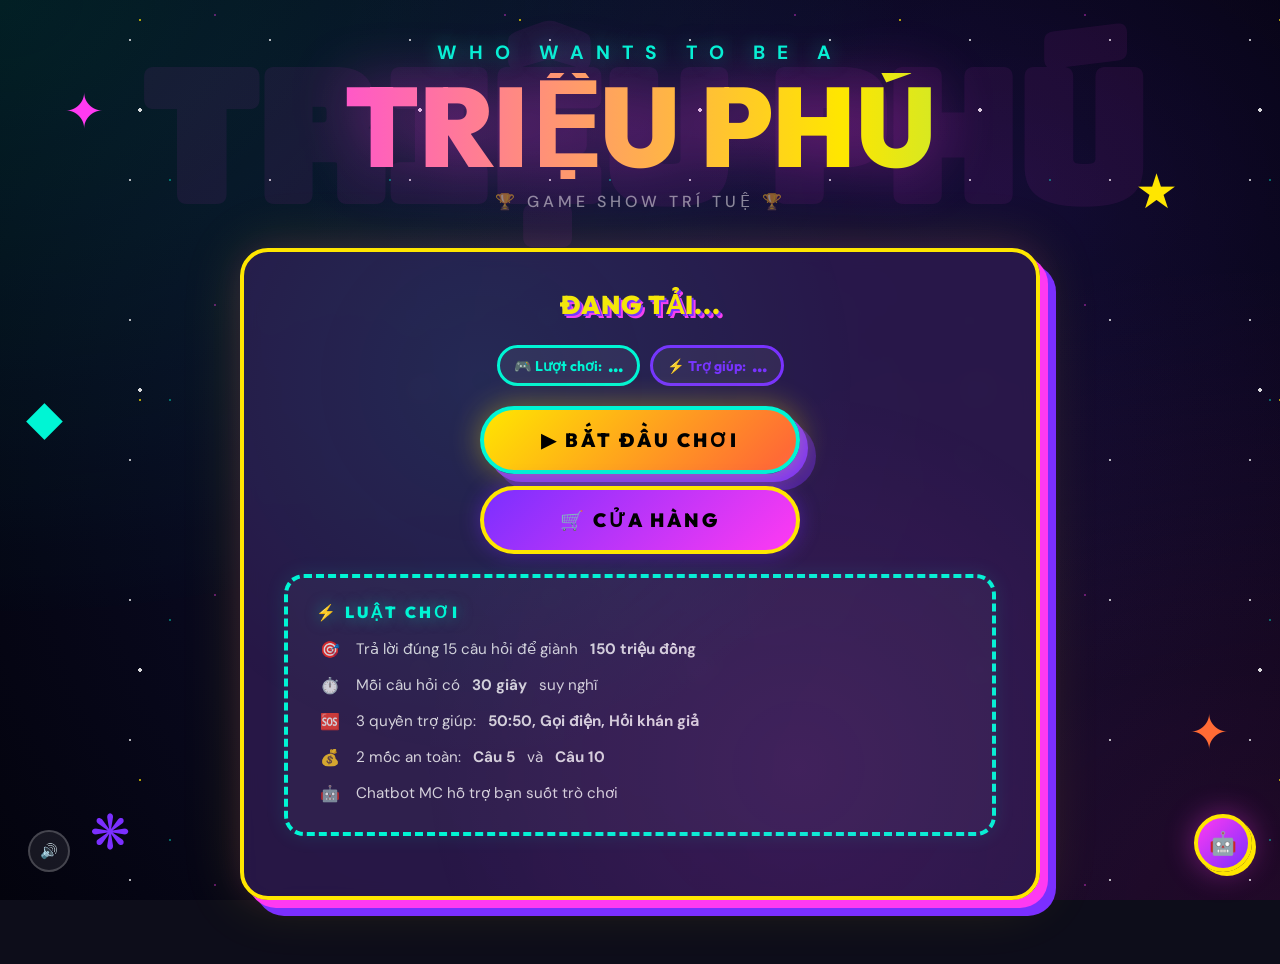
==== commit 99f45542: "style: Design Stitch-themed beautiful cosmic space background with flying stars and parallax scroll " ====
--- a/templates/index.html
+++ b/templates/index.html
@@ -35,22 +35,99 @@
   position:relative;
 }
 
-/* ── GLOBAL PATTERNS ── */
-body::before{
-  content:'';
-  position:fixed;inset:0;
-  background-image:radial-gradient(circle,rgba(255,58,242,0.8) 1px,transparent 1px);
-  background-size:28px 28px;
-  opacity:.06;
-  pointer-events:none;
-  z-index:0;
-}
-body::after{
-  content:'';
-  position:fixed;inset:0;
-  background-image:repeating-linear-gradient(45deg,transparent,transparent 14px,rgba(0,245,212,.05) 14px,rgba(0,245,212,.05) 28px);
-  pointer-events:none;
-  z-index:0;
+/* ── STITCH'S COSMIC BACKGROUND ── */
+.stitch-space {
+  position: fixed;
+  inset: 0;
+  background: radial-gradient(circle at 50% 50%, #101035 0%, #070719 70%, #03030d 100%);
+  overflow: hidden;
+  z-index: 0;
+  pointer-events: none;
+}
+.stitch-space::before {
+  content: '';
+  position: absolute;
+  inset: 0;
+  background: 
+    radial-gradient(at 0% 0%, rgba(0, 245, 212, 0.15) 0px, transparent 50%),
+    radial-gradient(at 100% 100%, rgba(255, 58, 242, 0.15) 0px, transparent 50%),
+    radial-gradient(at 80% 20%, rgba(123, 47, 255, 0.12) 0px, transparent 50%);
+  opacity: 0.8;
+}
+
+.parallax-layer {
+  position: absolute;
+  inset: 0;
+  width: 100%;
+  height: 100%;
+  will-change: transform;
+}
+
+.stars-layer {
+  position: absolute;
+  top: -50%; left: -50%; width: 200%; height: 200%;
+}
+
+.stars-slow {
+  background-image: 
+    radial-gradient(circle, #ffffff 1px, transparent 1px),
+    radial-gradient(circle, rgba(0, 245, 212, 0.6) 1.2px, transparent 1.2px),
+    radial-gradient(circle, rgba(255, 58, 242, 0.5) 1.2px, transparent 1.2px);
+  background-size: 140px 140px, 220px 220px, 290px 290px;
+  background-position: 0 0, 40px 80px, 130px 30px;
+  animation: flySpaceSlow 120s linear infinite;
+  opacity: 0.7;
+}
+
+.stars-fast {
+  background-image: 
+    radial-gradient(circle, #ffffff 1.8px, transparent 1.8px),
+    radial-gradient(circle, rgba(255, 230, 0, 0.8) 1.5px, transparent 1.5px);
+  background-size: 280px 280px, 380px 380px;
+  background-position: 80px 140px, 210px 280px;
+  animation: flySpaceFast 70s linear infinite;
+  opacity: 0.85;
+}
+
+/* Flying stars / Shooting stars */
+.shooting-stars {
+  position: absolute;
+  top: -10%; left: -10%;
+  width: 120%; height: 120%;
+  transform: rotate(-35deg);
+}
+
+.shooting-star {
+  position: absolute;
+  left: 0; top: 0;
+  height: 2px;
+  background: linear-gradient(90deg, rgba(255, 255, 255, 0), rgba(0, 245, 212, 1), rgba(255, 58, 242, 1));
+  border-radius: 999px;
+  filter: drop-shadow(0 0 6px rgba(0, 245, 212, 0.8));
+  animation: shoot 10s linear infinite;
+  opacity: 0;
+}
+
+.shooting-star:nth-child(1) { top: 10%; left: 10%; width: 70px; animation-delay: 0s; animation-duration: 5s; }
+.shooting-star:nth-child(2) { top: 25%; left: 50%; width: 100px; animation-delay: 2.2s; animation-duration: 7s; filter: drop-shadow(0 0 6px rgba(255, 58, 242, 0.8)); }
+.shooting-star:nth-child(3) { top: 55%; left: 20%; width: 90px; animation-delay: 4.5s; animation-duration: 6s; }
+.shooting-star:nth-child(4) { top: 70%; left: 60%; width: 120px; animation-delay: 6.8s; animation-duration: 8s; filter: drop-shadow(0 0 8px rgba(255, 230, 0, 0.8)); }
+
+@keyframes flySpaceSlow {
+  from { transform: translate(0, 0); }
+  to { transform: translate(-10%, -10%); }
+}
+
+@keyframes flySpaceFast {
+  from { transform: translate(0, 0); }
+  to { transform: translate(-15%, -15%); }
+}
+
+@keyframes shoot {
+  0% { transform: translateX(0) scale(0); opacity: 0; }
+  8% { opacity: 1; transform: translateX(150px) scale(1); }
+  18% { opacity: 0; transform: translateX(500px) scale(0.4); }
+  100% { opacity: 0; transform: translateX(500px) scale(0); }
 }
 
 /* ── SCREENS ── */
@@ -1167,6 +1244,22 @@
 </style>
 </head>
 <body>
+
+<!-- Stitch's Cosmic Space Background -->
+<div class="stitch-space" aria-hidden="true">
+  <div class="parallax-layer parallax-slow">
+    <div class="stars-layer stars-slow"></div>
+  </div>
+  <div class="parallax-layer parallax-fast">
+    <div class="stars-layer stars-fast"></div>
+  </div>
+  <div class="shooting-stars">
+    <div class="shooting-star"></div>
+    <div class="shooting-star"></div>
+    <div class="shooting-star"></div>
+    <div class="shooting-star"></div>
+  </div>
+</div>
 
 <!-- ═══ WELCOME SCREEN ═══ -->
 <div id="welcome-screen" class="screen active">
@@ -1896,6 +1989,15 @@
 // Initialize totals
 updateQtyUI('turns');
 updateQtyUI('lifelines');
+
+// Stitch's Parallax scroll effect
+window.addEventListener('scroll', () => {
+  const scrolled = window.scrollY;
+  const slowLayer = document.querySelector('.parallax-slow');
+  const fastLayer = document.querySelector('.parallax-fast');
+  if (slowLayer) slowLayer.style.transform = `translate3d(0, ${scrolled * -0.06}px, 0)`;
+  if (fastLayer) fastLayer.style.transform = `translate3d(0, ${scrolled * -0.15}px, 0)`;
+});
 </script>
 </body>
 </html>
